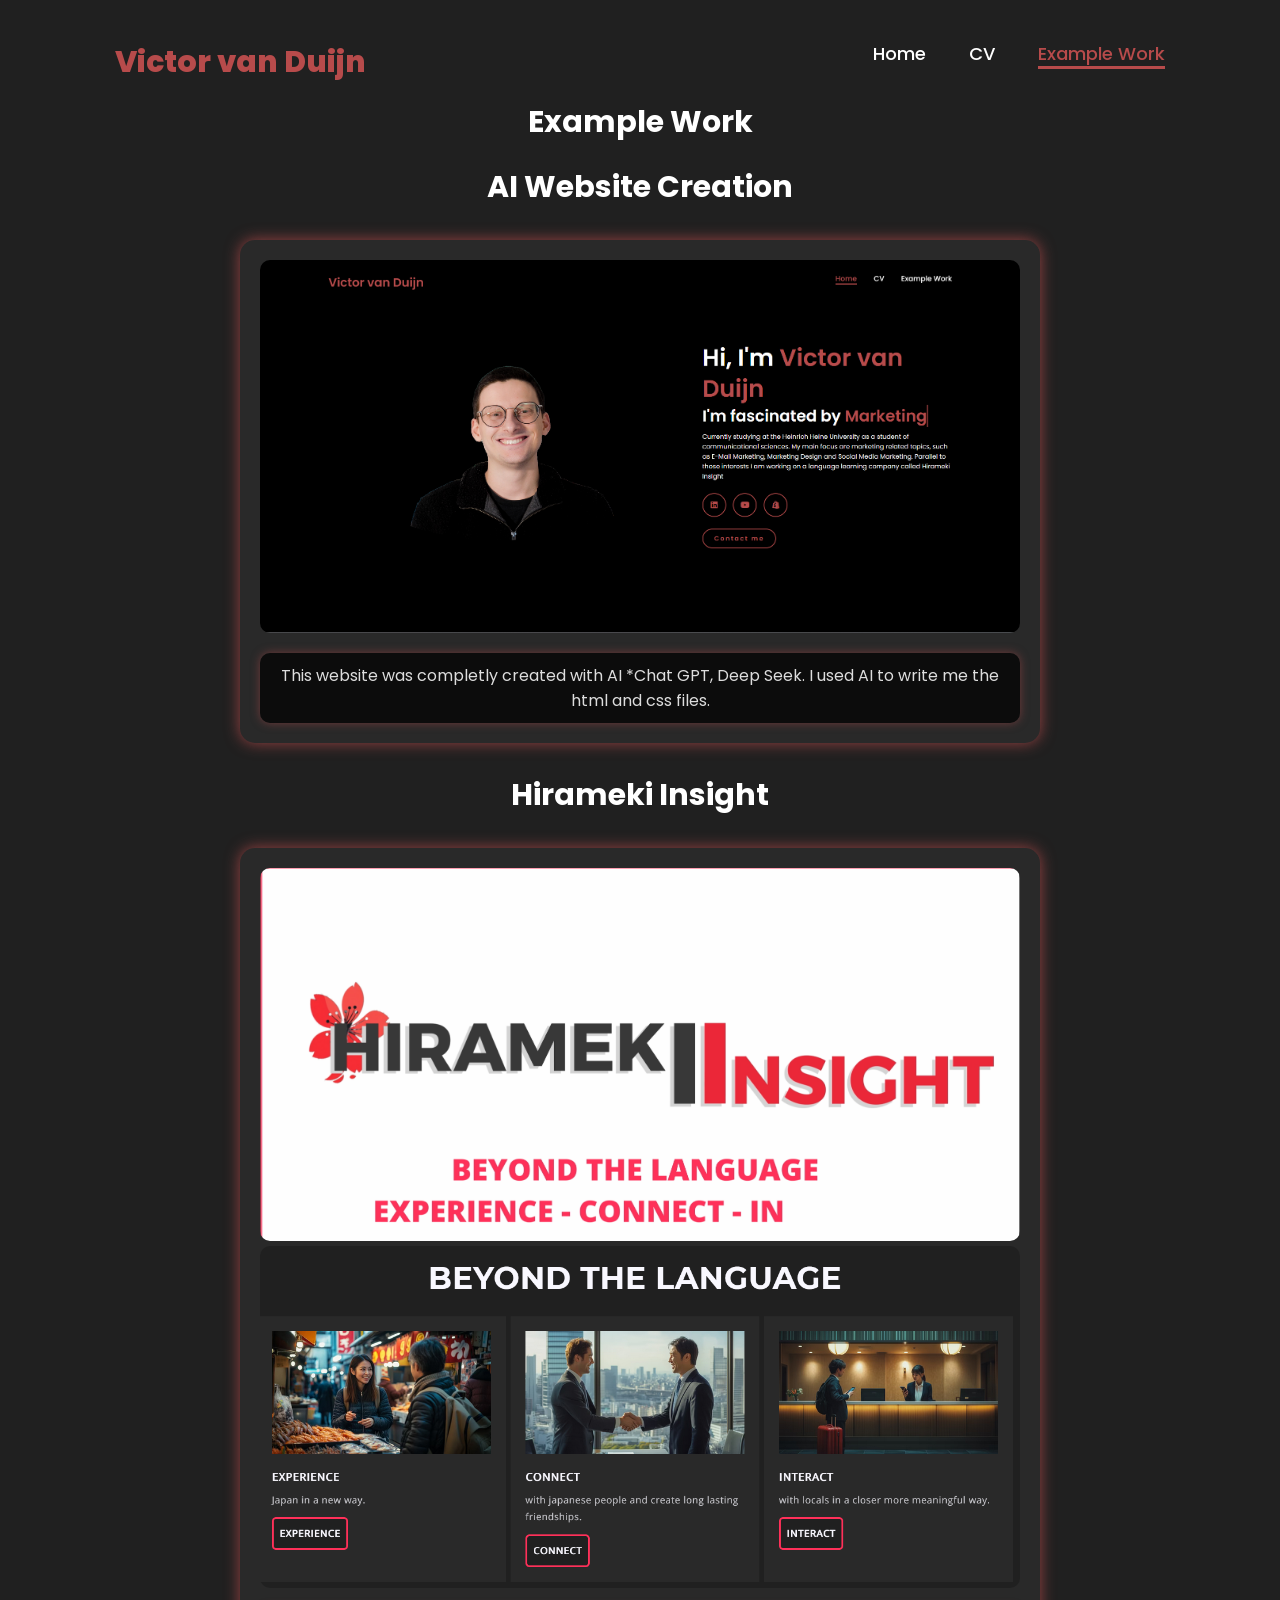
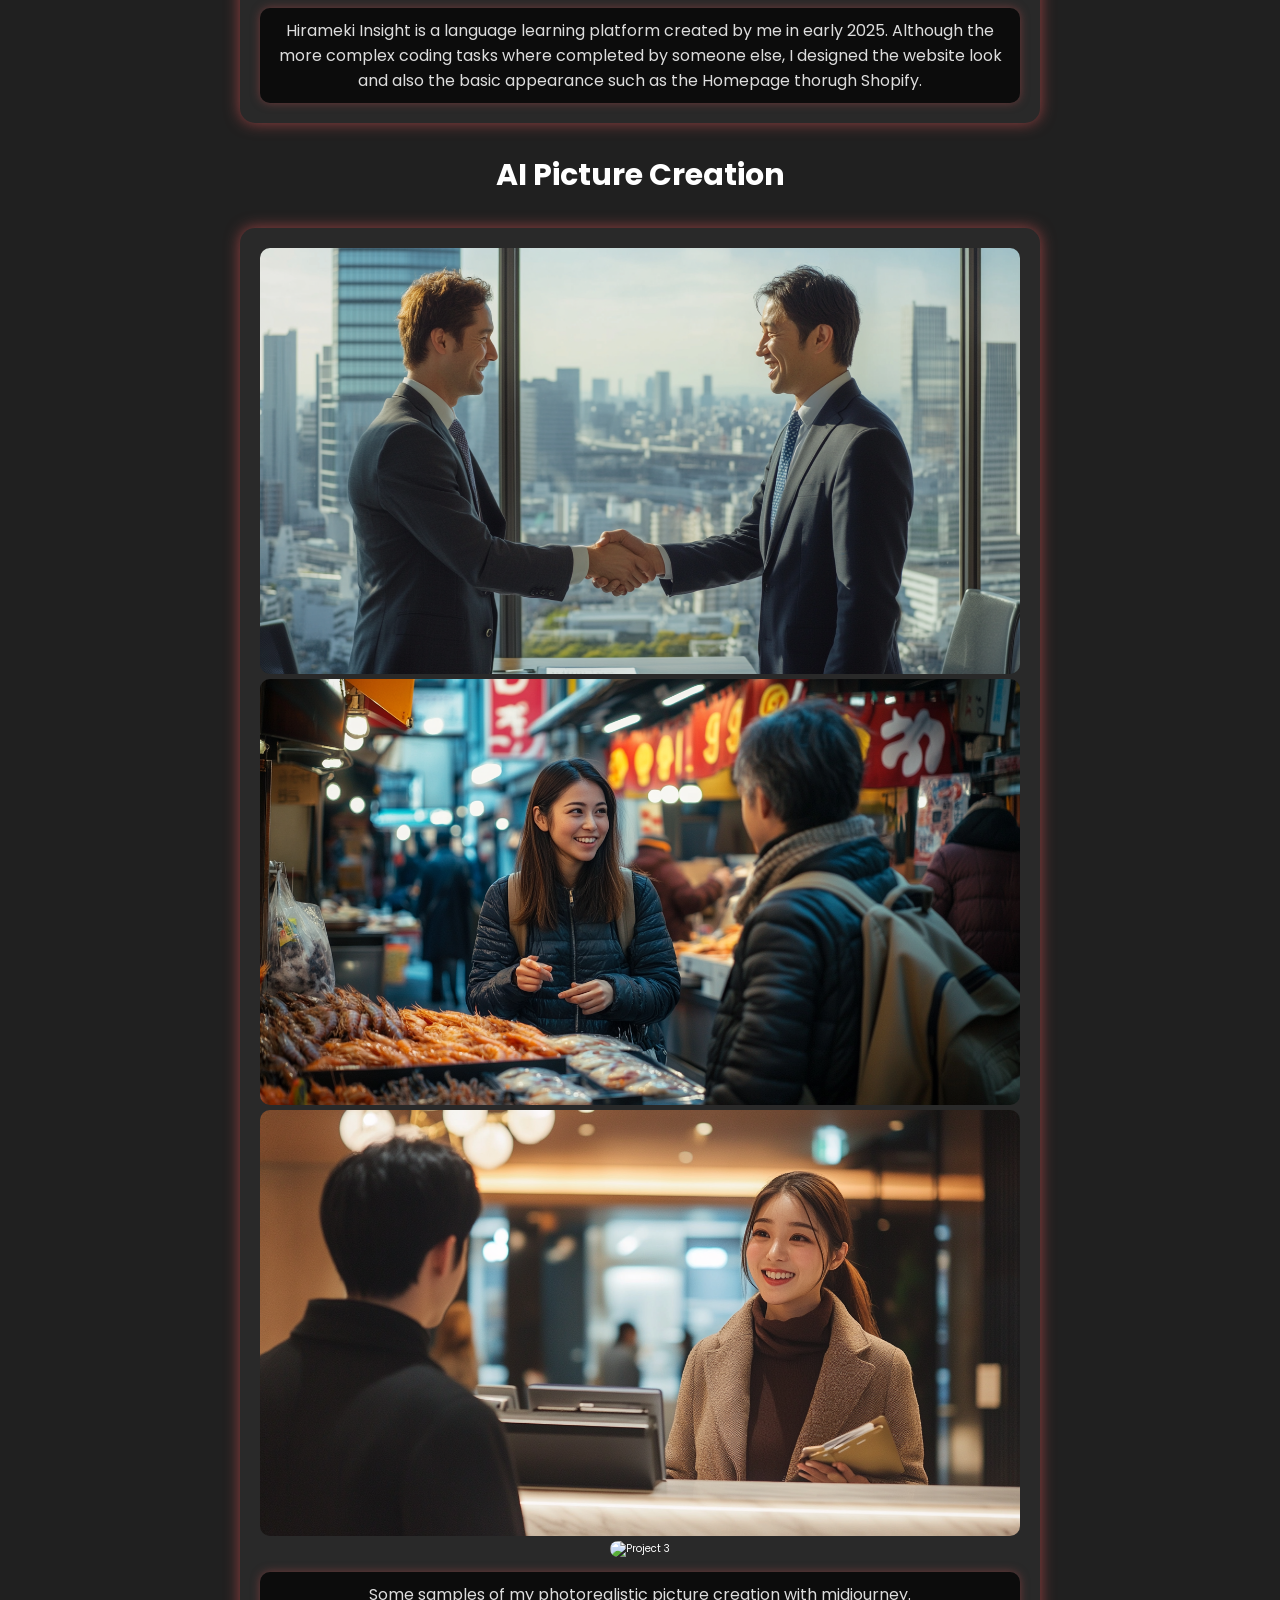
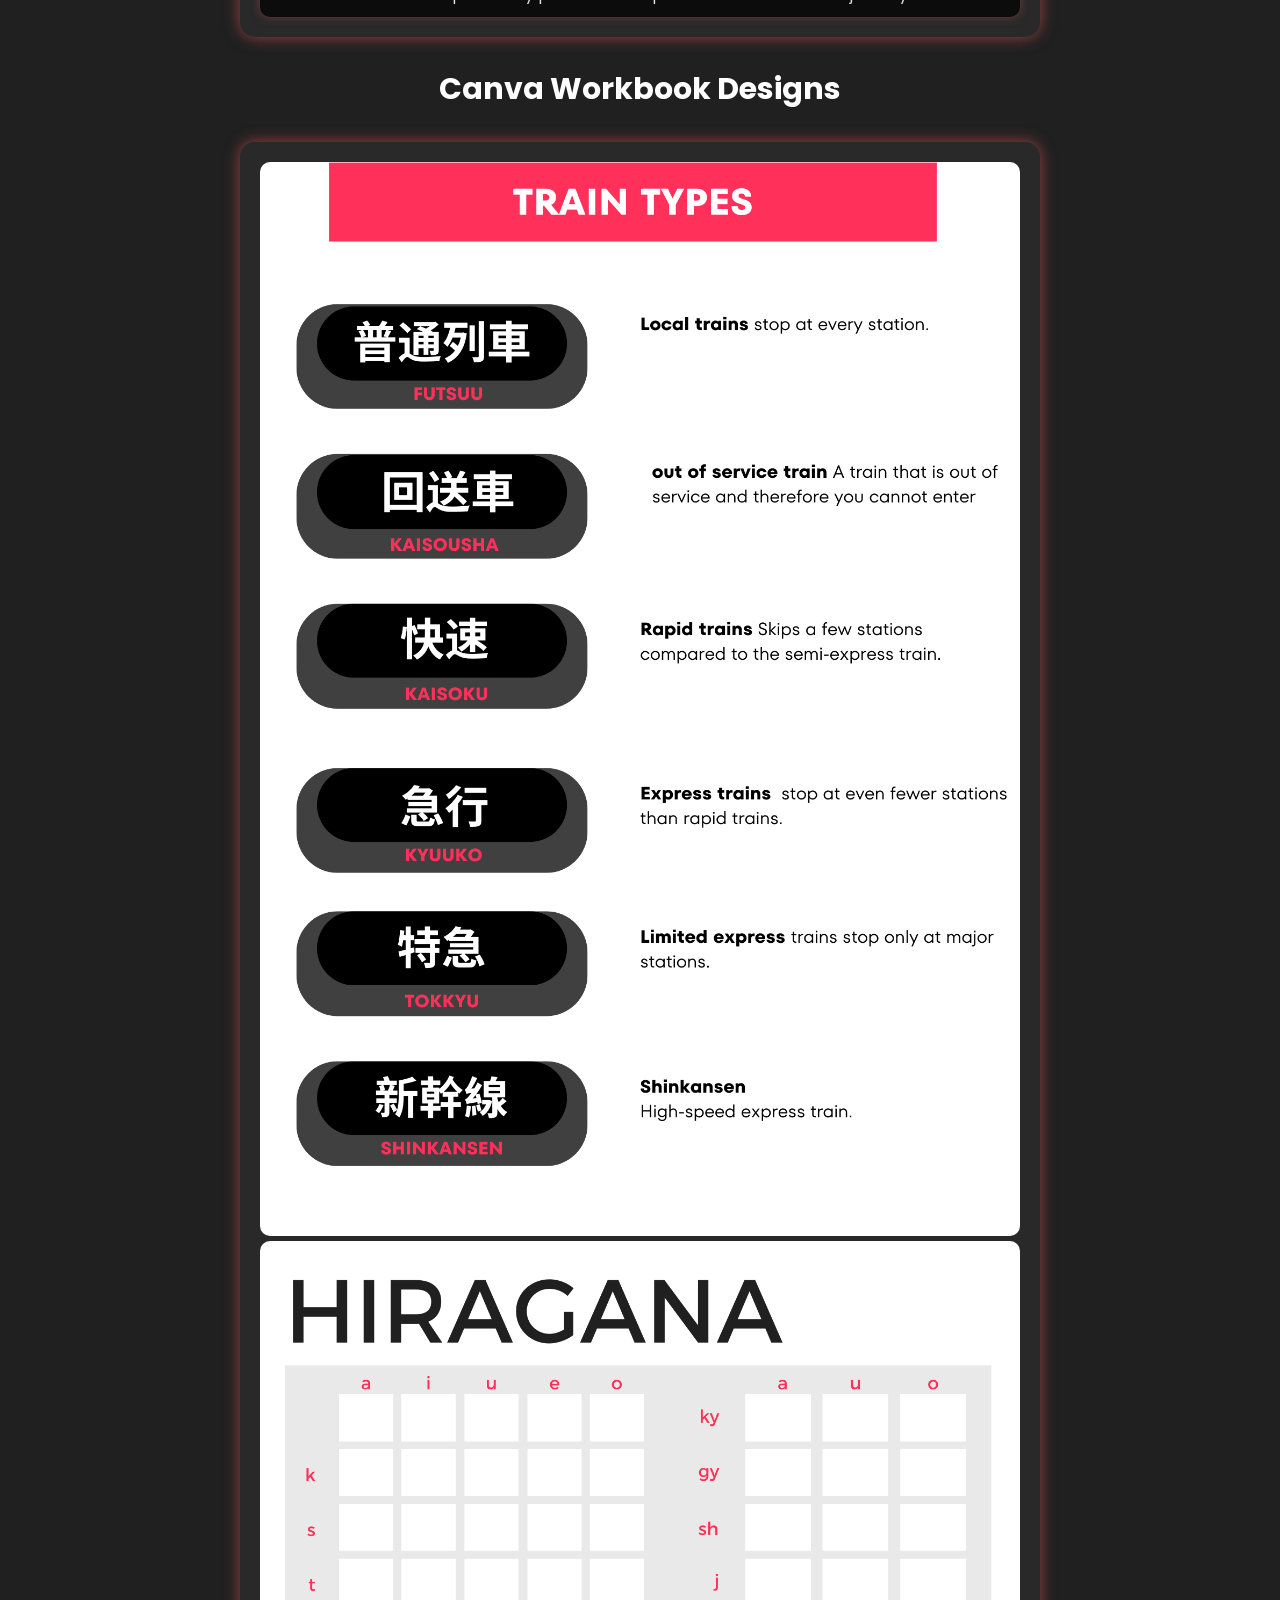
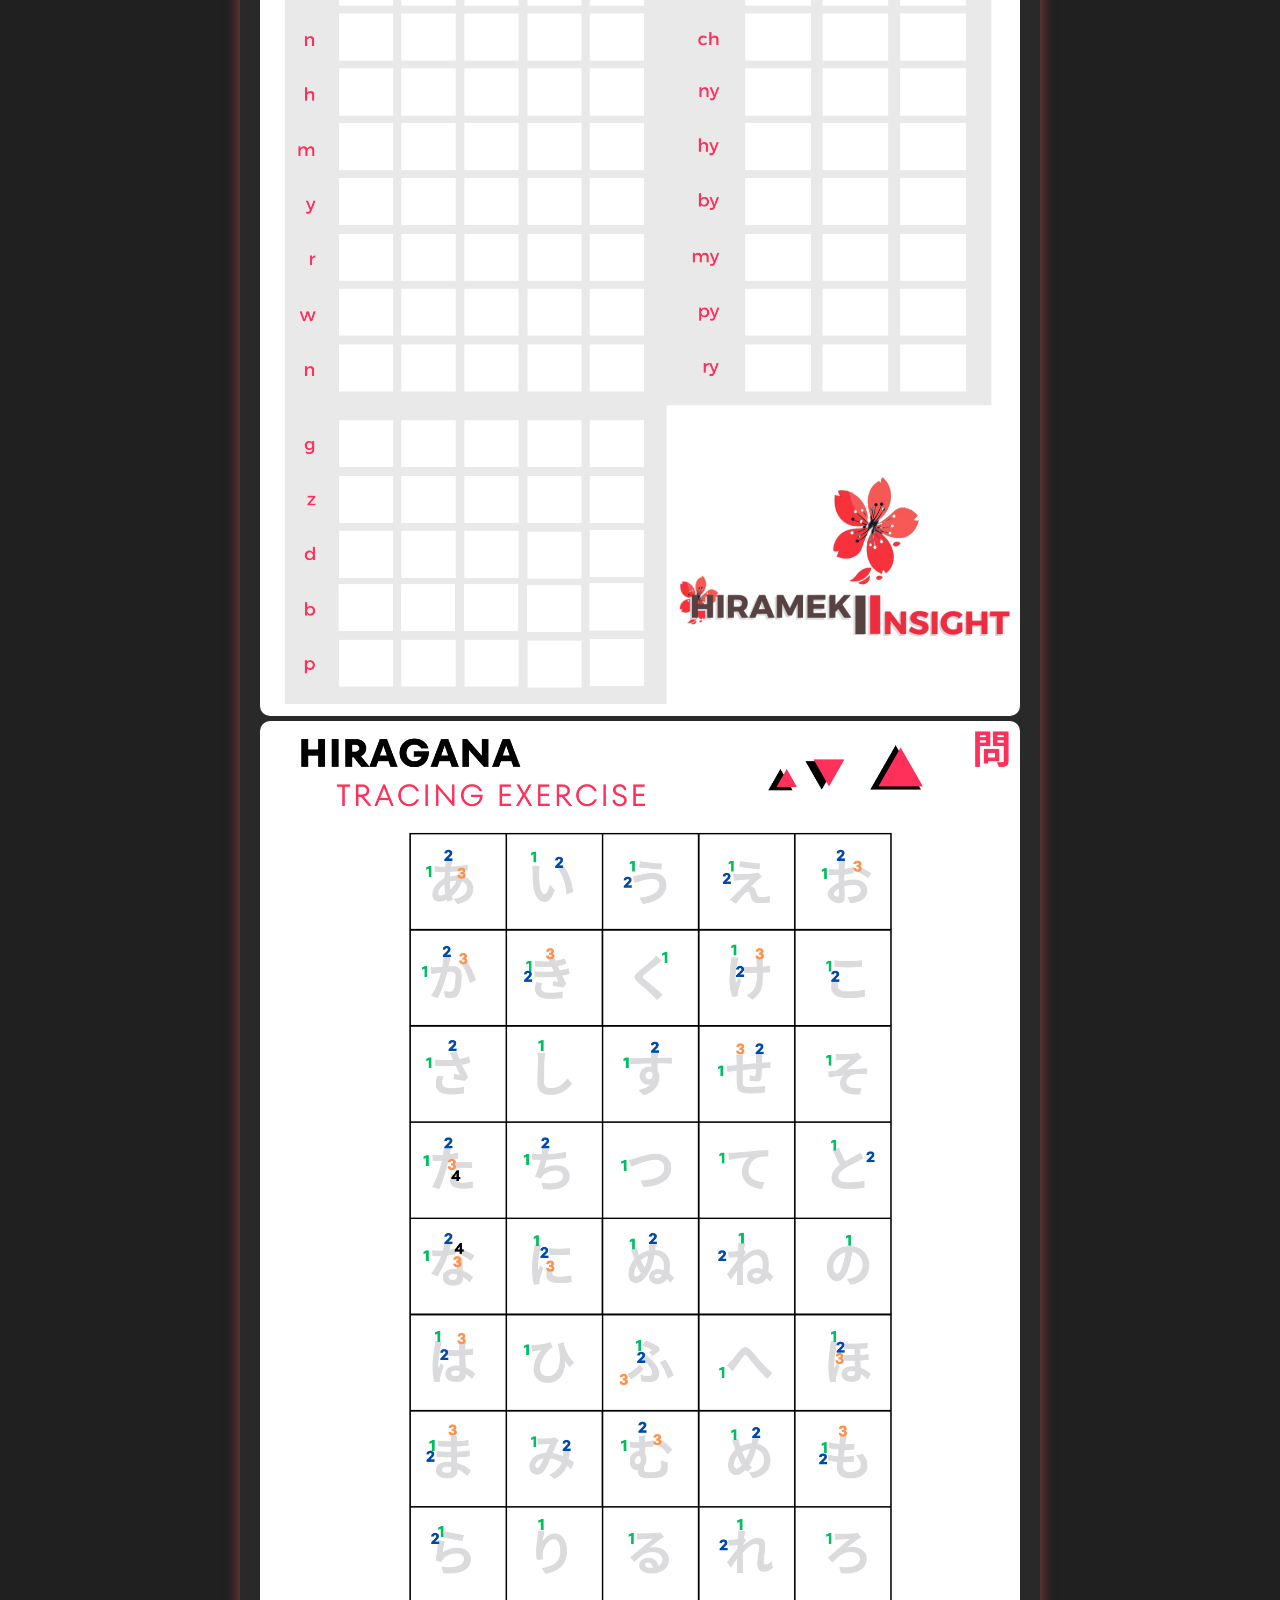
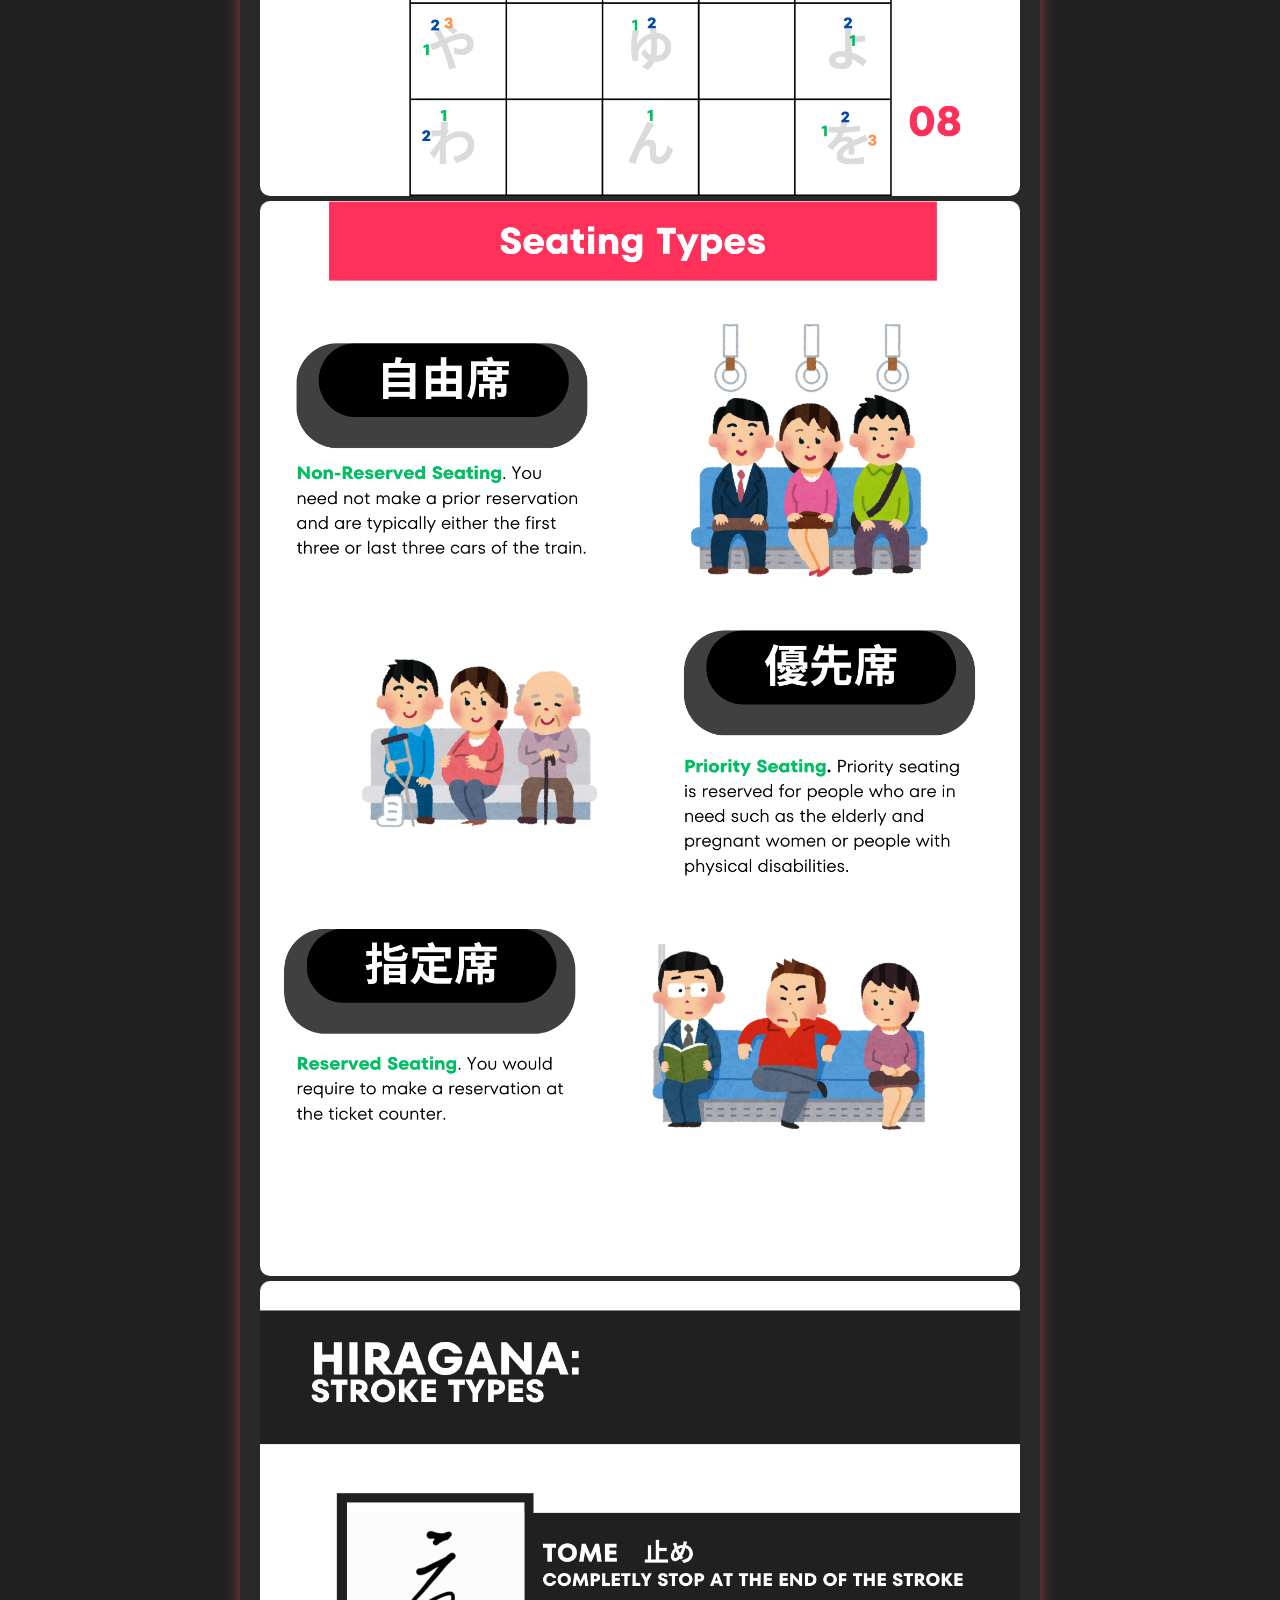
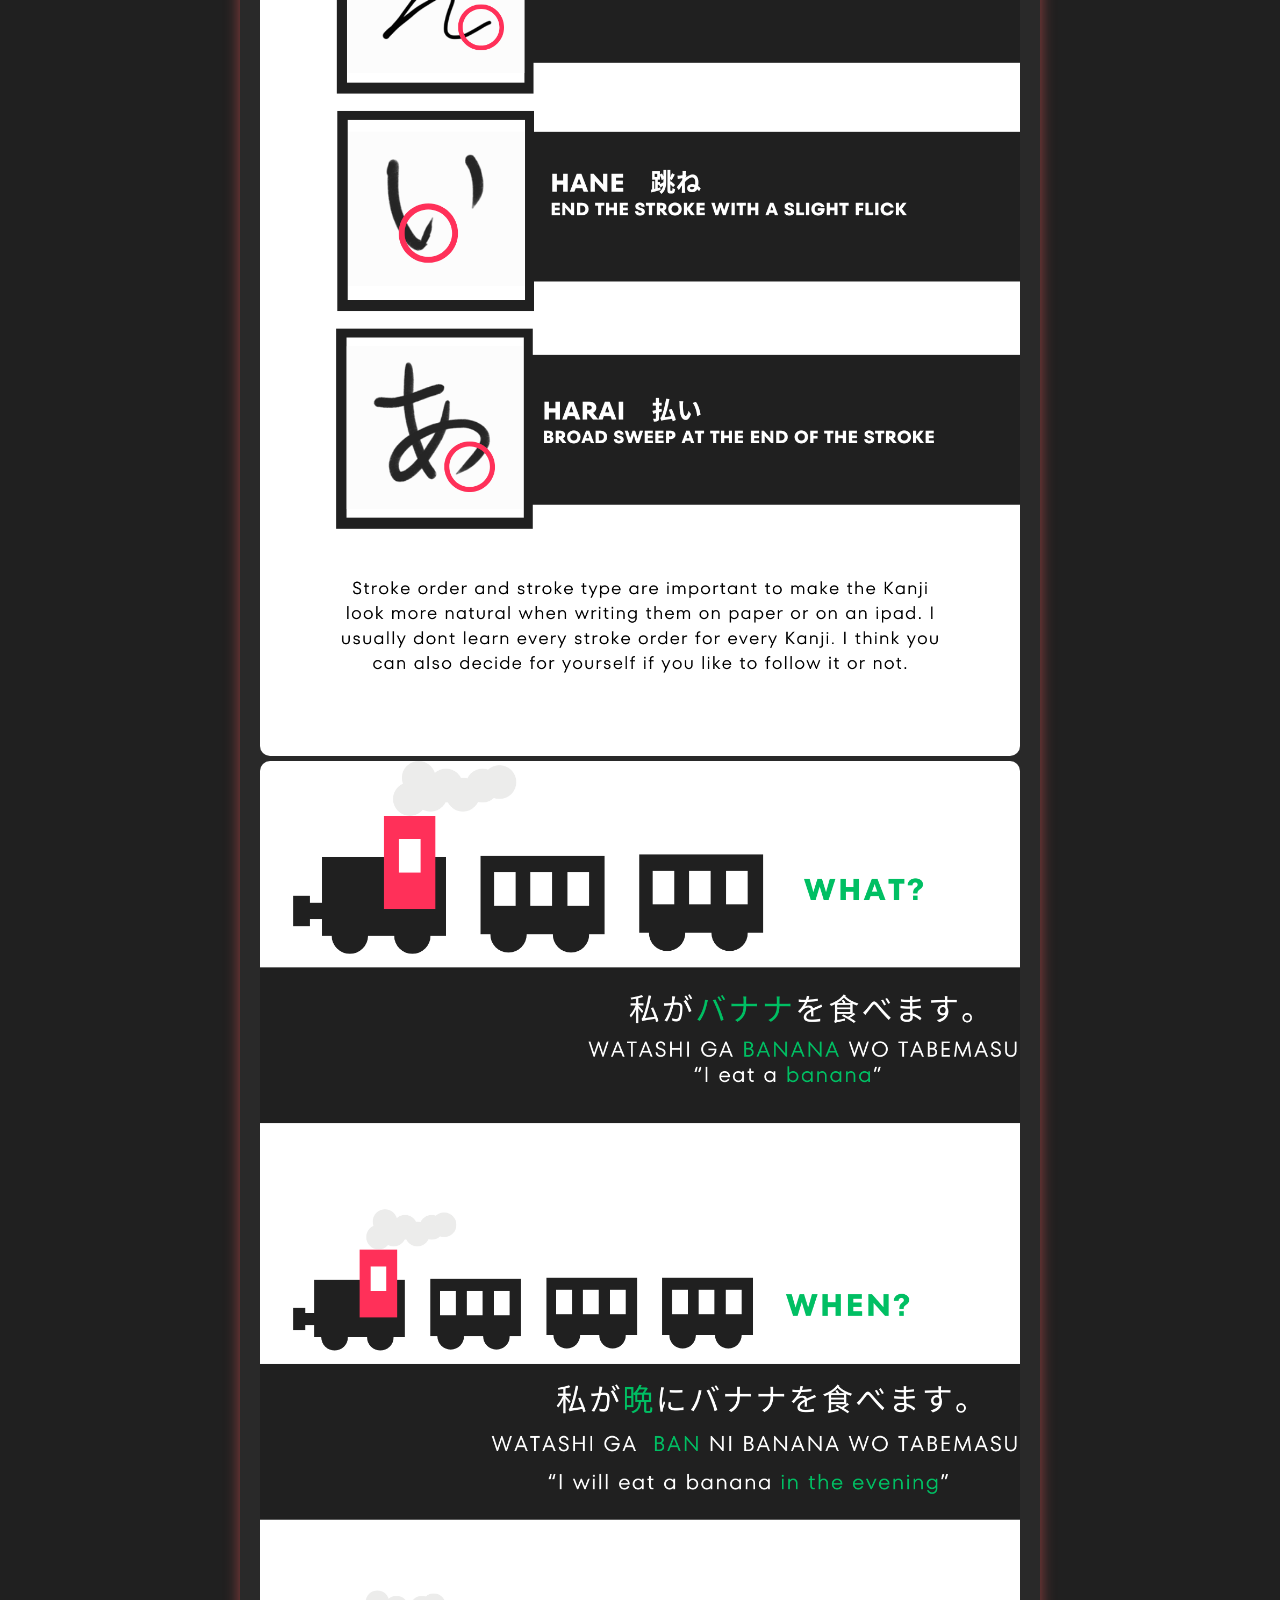
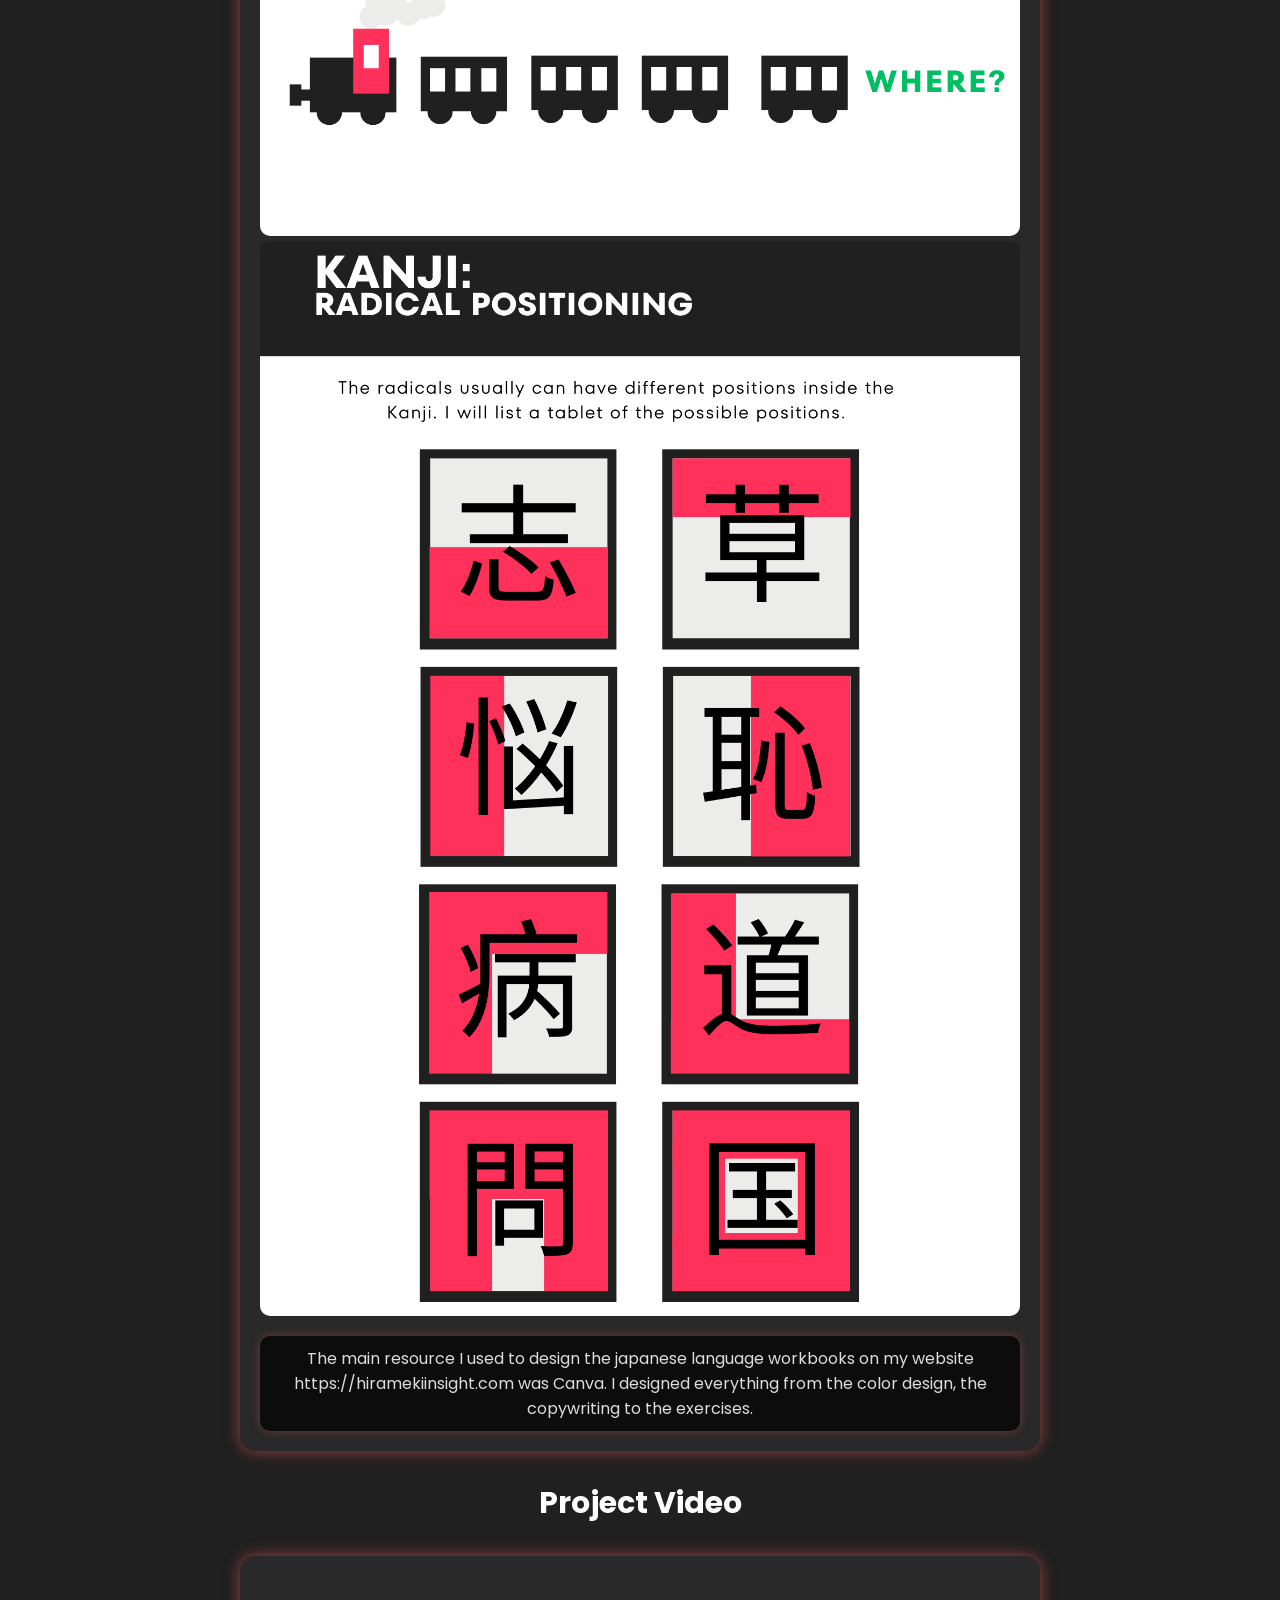
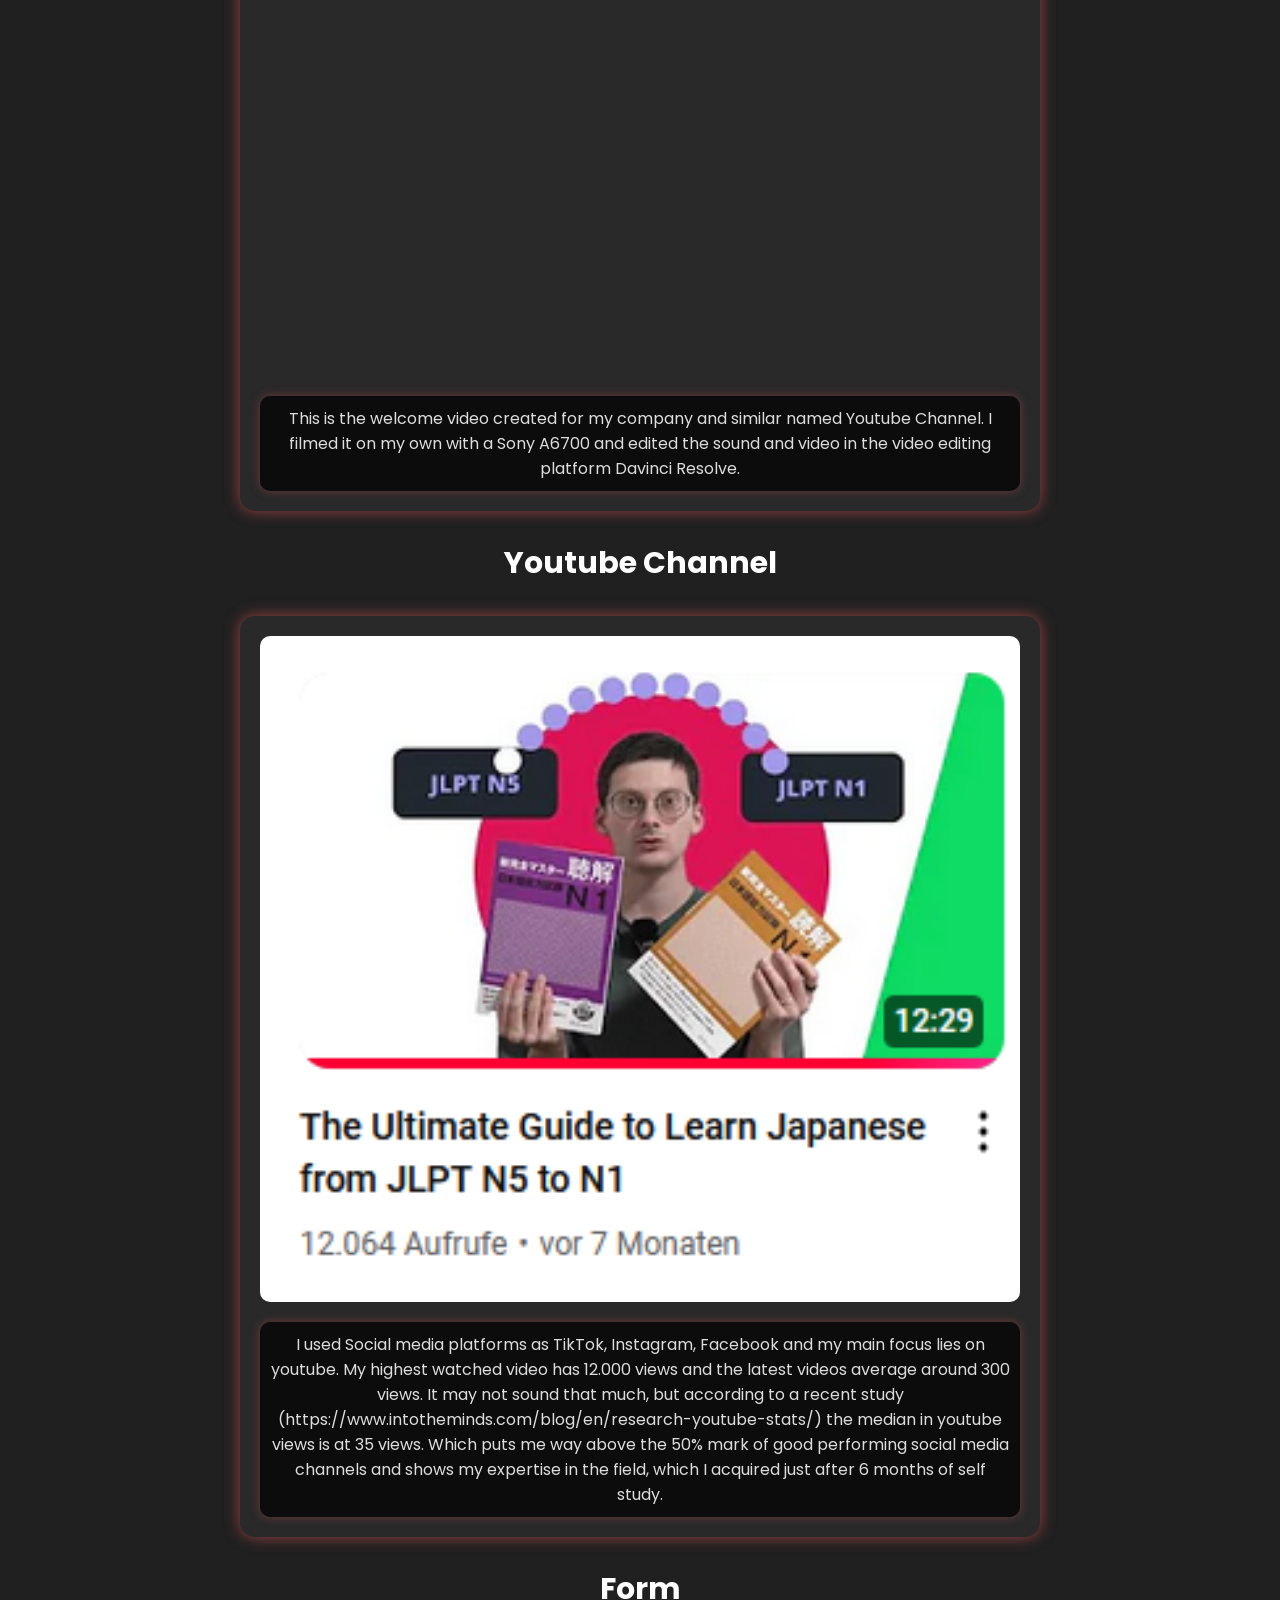
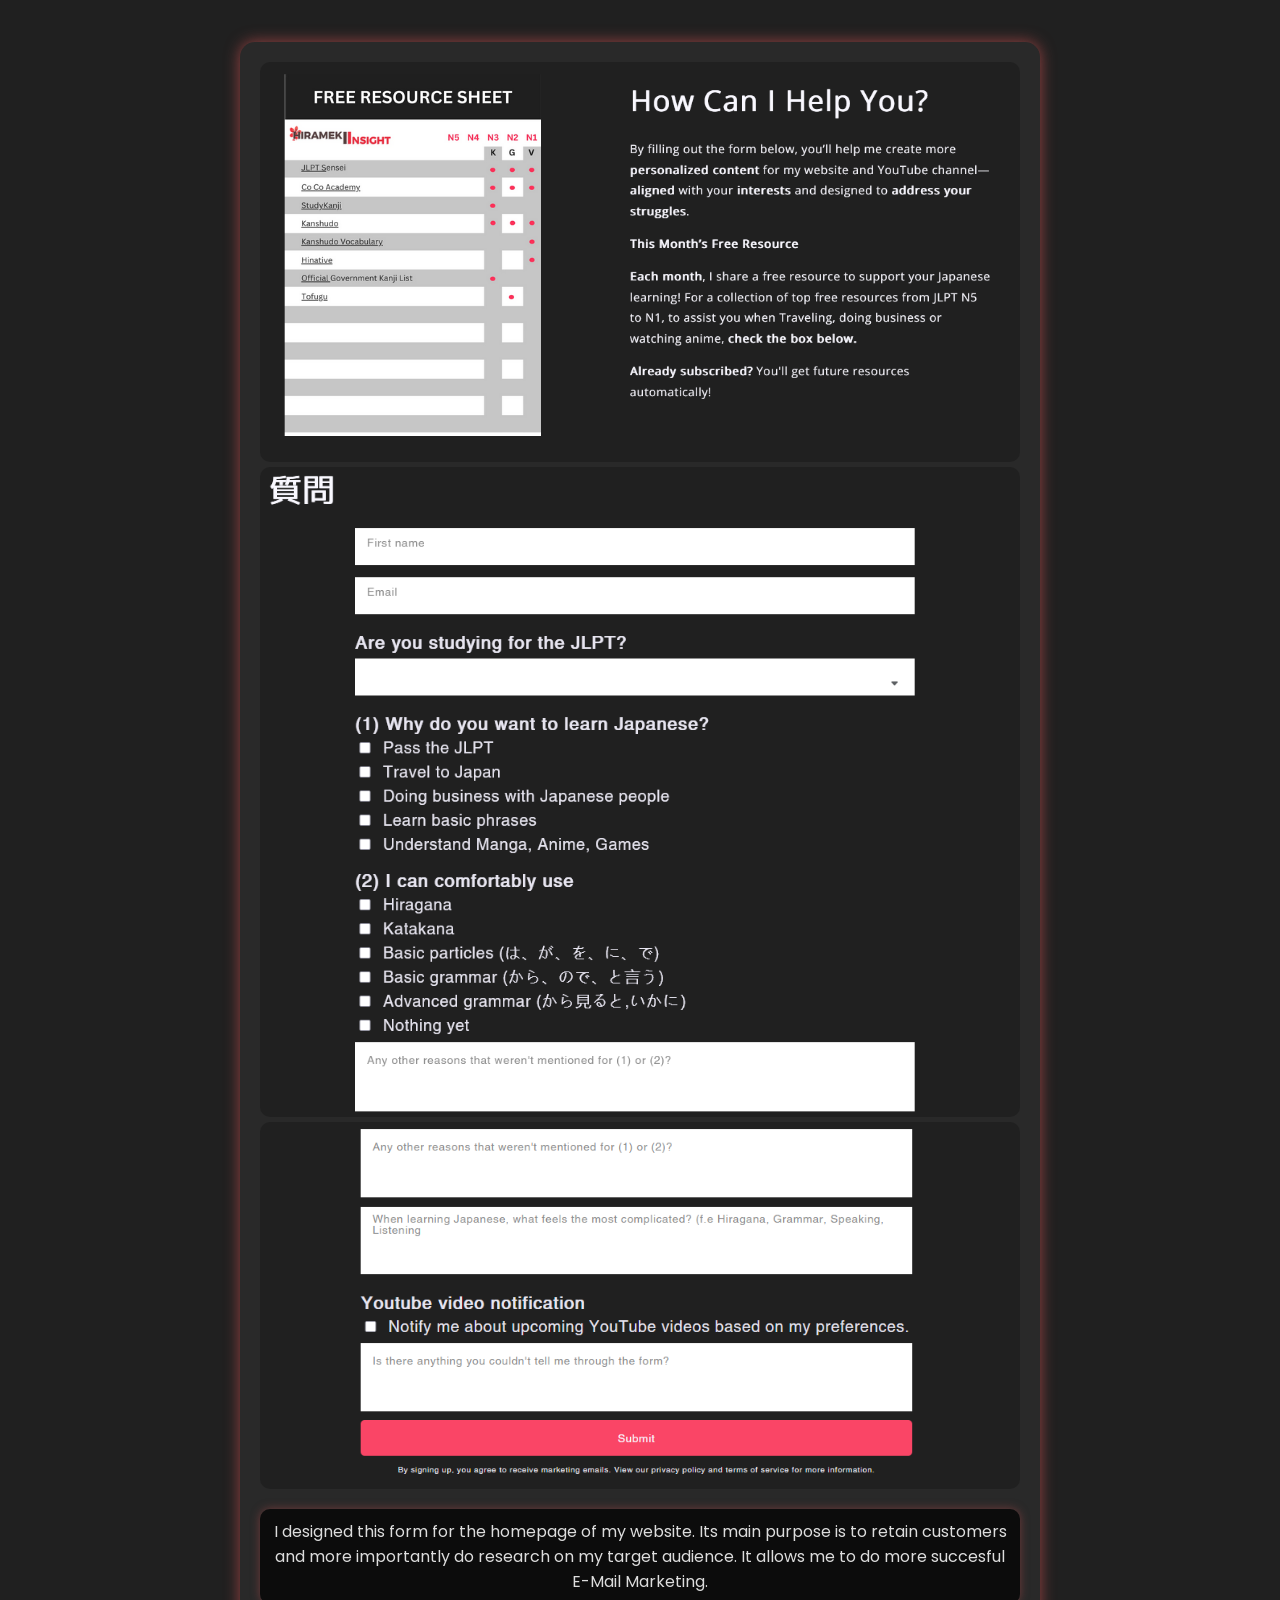
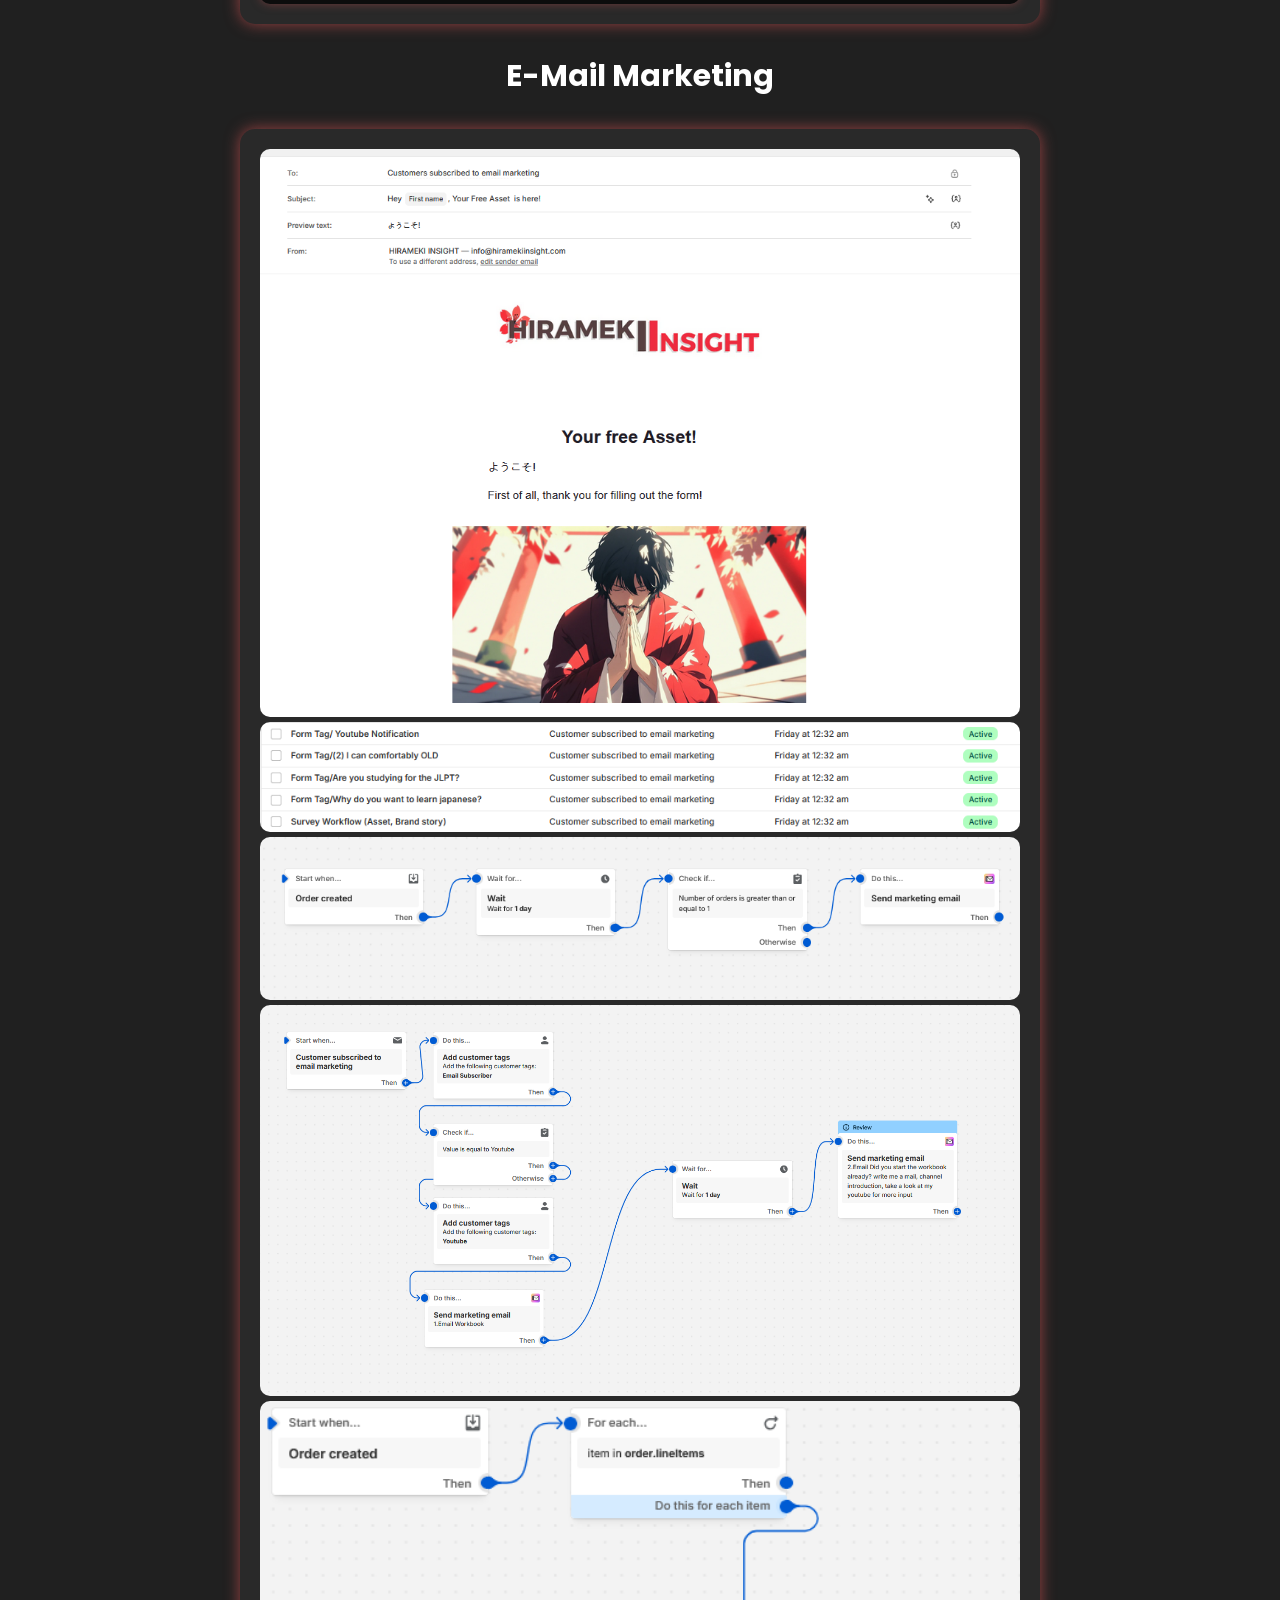
==== Example Work.html @ 81cb72fb "Add files via upload" ====
<!DOCTYPE html>
<html lang="en">
<head>
    <meta charset="UTF-8">
    <meta name="viewport" content="width=device-width, initial-scale=1.0">
    <link rel="stylesheet" href="https://cdnjs.cloudflare.com/ajax/libs/font-awesome/6.5.2/css/all.min.css">
    <link rel="stylesheet" href="style.css">
    <title>Portfolio Website</title>
</head>
<script>
    document.addEventListener("contextmenu", function(event) {
        event.preventDefault();
    });
</script>
<body>
<header>
    <a href="index.html" class="logo">Victor van Duijn</a>
    <nav>
        <a href="index.html">Home</a>
        <a href="CV.html">CV</a>
        <a href="Example Work.html" class="active">Example Work</a>
    </nav>
</header>
<section class="example-work">
    <h1 class="work-title">Example Work</h1>
    

    <h1 class="work-title">AI Website Creation</h1>
    <div class="work-container">
        <div class="work-box">
            <img src="websiteai.png" alt="Project 3" width="100%">
            <p class="work-description">This website was completly created with AI *Chat GPT, Deep Seek. I used AI  		to write me the html and css files. </p>
        </div>
    </div>


    <h1 class="work-title">Hirameki Insight</h1>
    <div class="work-container">
        <div class="work-box">
            <img src="hirameki1.png" alt="Project 1" width="100%">
            <img src="hirameki2.png" alt="Project 1" width="100%">
            <p class="work-description">Hirameki Insight is a language learning platform created by me in early 	2025. Although the more complex coding tasks where completed by someone else, I designed the website look 	and also the basic appearance such as the Homepage thorugh Shopify. </p>
        </div>
    </div>


    <h1 class="work-title">AI Picture Creation</h1>
    <div class="work-container">
        <div class="work-box">
            <img src="ai1.png" alt="Project 3" width="100%">
            <img src="ai2.png" alt="Project 3" width="100%">
            <img src="ai3.png" alt="Project 3" width="100%">
            <img src="ai4.png" alt="Project 3" width="100%">
            <p class="work-description">Some samples of my photorealistic picture creation with midjourney.</p>
        </div>
    </div>


    <h1 class="work-title">Canva Workbook Designs</h1>
    <div class="work-container">
        <div class="work-box">
            <img src="CanvaWorkbook1.png" alt="Project 3" width="100%">
            <img src="CanvaWorkbook2.png" alt="Project 3" width="100%">
            <img src="CanvaWorkbook3.png" alt="Project 3" width="100%">
            <img src="canvaworkbook4.png" alt="Project 3" width="100%">
            <img src="canvaworkbook5.png" alt="Project 3" width="100%">
            <img src="canvaworkbook6.png" alt="Project 3" width="100%">
            <img src="canvaworkbook7.png" alt="Project 3" width="100%">
            <p class="work-description">The main resource I used to design the japanese language workbooks on my 	website https://hiramekiinsight.com  was Canva. I designed everything from the color design, the 	copywriting to the exercises. </p>
        </div>
    </div>



    <h1 class="work-title">Project Video</h1>
    <div class="work-container">
        <div class="work-box">
            <iframe src="https://drive.google.com/file/d/1755e3y6GqhnJ0nCz1xoevHN0kufWFSqw/preview" width="100%"         height="400px" allowfullscreen></iframe>
            <p class="work-description">This is the welcome video created for my company and similar named Youtube 	Channel. I filmed it on my own with a Sony A6700 and edited the sound and video in the video editing 	platform Davinci Resolve. </p>
        </div>
    </div>


    <h1 class="work-title">Youtube Channel</h1>
    <div class="work-container">
        <div class="work-box">
            <img src="yt1.png" alt="Project 3" width="100%">
            <p class="work-description">I used Social media platforms as TikTok, Instagram, Facebook and my main 	    focus lies on youtube. My highest watched video has 12.000 views and the latest videos average around 	    300 views. It may not sound that much, but according to a recent study 	   		(https://www.intotheminds.com/blog/en/research-youtube-stats/) the median in youtube views is at 35 views. 	Which puts me way above the 50% mark of good performing social media channels and shows my expertise in 	the field, which I acquired just after 6 months of self study.  </p>
        </div>
    </div>

    
    <h1 class="work-title">Form</h1>
    <div class="work-container">
        <div class="work-box">
            <img src="form1.png" alt="Project 3" width="100%">
            <img src="form2.png" alt="Project 3" width="100%">
            <img src="form3.png" alt="Project 3" width="100%">
            <p class="work-description">I designed this form for the homepage of my website. Its main purpose is 	to retain customers and more importantly do research on my target audience. It allows me to do more 	succesful E-Mail Marketing. </p>
        </div>
    </div>
    
    <h1 class="work-title">E-Mail Marketing</h1>
    <div class="work-container">
        <div class="work-box">
            <img src="email1.png" alt="Project 3" width="100%">
            <img src="email2.png" alt="Project 3" width="100%">
            <img src="email3.png" alt="Project 3" width="100%">
            <img src="email4.png" alt="Project 3" width="100%">
            <img src="email5.png" alt="Project 3" width="100%">
            <p class="work-description">The form was connected inside shopify and more importantly I created a 		flow system that tags customers based on their inputs, puts them into categories to prepare for E-Mail 	Marketing. Other flows I created include automatic Google Sheets syncing and syncing the store data with 	Google Sheets to analyze. Due to privacy reasons I am not allowed to upload these forms. </p>
        </div>
    </div>


    <h1 class="work-title">Marketing Flyer</h1>
    <div class="work-container">
        <div class="work-box">
            <img src="flyer 1.png" alt="Project 3" width="100%">
            <img src="flyer 2.png" alt="Project 3" width="100%">
            <p class="work-description">While Digital Marketing is my main focus I try to always find different 	and outstanding ways to reach my customers. In this case I created a marketing flyer, that can be folded 	into an Origami swan, which makes it more appealing for my customer group.</p>
        </div>
    </div>


    <h1 class="work-title">Customer Persona</h1>
    <div class="work-container">
        <div class="work-box">
            <img src="customerpersona1.png" alt="Project 3" width="100%">
            <p class="work-description">Before starting Digital Marketing efforts it is important to understand 	the customer group. One way of this is creating customer personas. Here is one example that I created for 	my company. I also did different analytics such as SWOT Analysis, Boston Consulting Matrix, portfolio 	Analysis etc.</p>
        </div>
    </div>


    <h1 class="work-title">Copywriting</h1>
    <div class="work-container">
        <div class="work-box">
            <img src="copywriting1.png" alt="Project 3" width="100%">
            <img src="copywriting2.png" alt="Project 3" width="100%">
            <img src="copywriting3.png" alt="Project 3" width="100%">
            <p class="work-description">Of course one important part for reaching the customers is writing 	appealing content to the customer group. The writing inside the workbooks, SEO refined copywriting for 	Website texts and products was down by me.</p>
        </div>
    </div>

    <h1 class="work-title">Color Palettes</h1>
    <div class="work-container">
        <div class="work-box">
            <img src="color1.png" alt="Project 3" width="100%">
            <img src="color2.png" alt="Project 3" width="100%">
            <img src="color3.png" alt="Project 3" width="100%">
            <p class="work-description">When creating designs it is important to create high contrast design, so 	it is readible and more importantly to watch out for certain rstrictions customers have, such as green-red 	blindness etc. </p>
        </div>
    </div>


    <h1 class="work-title">Google Ads Campaign Example</h1>
    <div class="work-container">
        <div class="work-box">
            <img src="googleads1.png" alt="Project 3" width="100%">
            <p class="work-description">I created Search Campaigns for my website and also video campaigns on 	youtube.</p>
        </div>
    </div>

    <h1 class="work-title">Excel Data Sheets</h1>
    <div class="work-container">
        <div class="work-box">
            <img src="excel1.png" alt="Project 3" width="100%">
            <img src="excel2.png" alt="Project 3" width="100%">
            <img src="excel3.png" alt="Project 3" width="100%">
            <img src="excel4.png" alt="Project 3" width="100%">
            <p class="work-description">To keep track on campaign history I saved it inside Google sheets. Due to 	    privacy reasons I am unable to show the data fully.</p>
        </div>
    </div>

</section>
</body>
</html>
---- style.css ----
@import url('https://fonts.googleapis.com/css2?family=Poppins:wght@100;200;300;400;500;600&display=swap');

*{
    margin: 0;
    padding: 0;
    box-sizing: border-box;
    text-decoration: none;
    border: none;
    outline: none;
    font-family: 'Poppins', sans-serif;
}

html{
    font-size: 62.5%;
}

body{
    width: 100%;
    height: 100vh;
    overflow-x: hidden;
    background-color: #202020;
    color: #ffffff;
}

header{
    margin-top: 20px;
    position: fixed;
    top: 0;
    left: 0;
    width: 100%;
    padding: 2rem 9%;
    background-color: transparent;
    filter: drop-shadow(10px);
    display: flex;
    justify-content: space-between;
    align-items: left;
    z-index: 100;
}

.logo{
    font-size: 3rem;
    color: #b74b4b;
    font-weight: 800;
    cursor: pointer;
    transition: 0.5s ease;
}

.logo:hover{
    transform: scale(1.1);
}

nav a{
    font-size: 1.8rem;
    color: white;
    margin-left: 4rem;
    font-weight: 500;
    transition: 0.3s ease;
    border-bottom: 3px solid transparent;
}

nav a:hover,
nav a.active{
    color: #b74b4b;
    border-bottom: 3px solid #b74b4b;
}

.example-work {
    padding: 10rem 5% 5rem;
    text-align: center;
}

.work-title {
    font-size: 3rem;
    color: #ffffff;
    margin-bottom: 2rem;
}

.work-container {
    display: flex;
    justify-content: center;
    align-items: center;
    flex-direction: column;
    background: #292929;
    border-radius: 15px;
    padding: 2rem;
    box-shadow: 0 0 15px rgba(183, 75, 75, 0.8);
    max-width: 800px;
    margin: 3rem auto;
}

.work-box img {
    width: 100%;
    border-radius: 10px;
    transition: transform 0.3s ease-in-out;
}

.work-box img:hover {
    transform: scale(1.05);
    box-shadow: 0 0 20px rgba(183, 75, 75, 0.8);
}

.work-description {
    font-size: 1.6rem;
    color: #ddd;
    margin-top: 1.5rem;
    padding: 1rem;
    background: rgba(0, 0, 0, 0.7);
    border-radius: 10px;
    box-shadow: 0 0 10px rgba(183, 75, 75, 0.5);
}

.cv{
    text-align: center;
    padding: 5rem 9%;
}

.cv-title{
    font-size: 4rem;
    color: #ffffff;
    margin-bottom: 3rem;
}

.cv-container{
    display: flex;
    justify-content: center;
    align-items: center;
    gap: 3rem;
    flex-wrap: wrap;
}

.cv-box{
    background-color: #b74b4b;
    padding: 2rem;
    border-radius: 10px;
    box-shadow: 0px 4px 10px rgba(255, 255, 255, 0.5);
    width: 30%;
    min-width: 900px;
    transition: 0.3s ease;
}


@media(max-width:995px){
    nav{
        position: absolute;
        display: none;
        top: 0;
        right: 0;
        width: 80%;
        border-left: 3px solid #b74b4b;
        border-bottom: 3px solid #b74b4b;
        border-bottom-left-radius: 2rem;
        padding: 1rem solid;
        background-color: #161616;
        border-top: 0.1rem solid rgba(0,0,0,0.1);
    }

    nav.active{
        display: block;
    }

    nav a{
        display: block;
        font-size: 2rem;
        margin: 3rem 0;
    }

    nav a:hover,
    nav a.active{
        padding: 1rem;
        border-radius: 0.5rem;
        border-bottom: 0.5rem solid #b74b4b;
    }
}

section{
    min-height: 100vh;
    padding: 5rem 9% 5rem;
}

.home{
    display: flex;
    justify-content: center;
    align-items: center;
    gap: 8rem;
    background-color: black;
}

.home .home-content h1{
    font-size: 6rem;
    font-weight: 700;
    line-height: 1.3;
}

span{
    color: #b74b4b;
}

.home-content h3{
    font-size: 4rem;
    margin-bottom: 1rem;
    font-weight: 700;
}

.home-content p{
    font-size: 1.6rem;
}

.home-img{
    border-radius: 50%;
}

.home-img img{
    position: relative;
    width: 45vw;
    border-radius: 50%;
    box-shadow: 0 0 25px solid #b74b4b;
    cursor: pointer;
    transition: 0.2s linear;
}

.home-img img:hover{
    font-size: 1.8rem;
    font-weight: 500;
}

.social-icons a{
    display: inline-flex;
    justify-content: center;
    align-items: center;
    width: 6rem;
    height: 6rem;
    background-color: transparent;
    border: 0.2rem solid #b74b4b;
    font-size: 2rem;
    border-radius: 50%;
    margin: 3rem 1.5rem 3rem 0;
    transition: 0.3s ease;
    color: #b74b4b;
}

.social-icons a:hover{
    color: black;
    transform: scale(1.3) translateY(-5px);
    background-color: #b74b4b;
    box-shadow: 0  0 25px #b74b4b;
}

.btn{
    display: inline-block;
    padding: 1rem 2.8rem;
    background-color: black;
    border-radius: 4rem;
    font-size: 1.6rem;
    color: #b74b4b;
    letter-spacing: 0.3rem;
    font-weight: 600;
    border: 2px solid #b74b4b;
    transition: 0.3s ease;
    cursor: pointer;
}

.btn:hover{
    transform: scale3d(1.03);
    background-color: #b74b4b;
    color: black;
    box-shadow: 0 0 25px #b74b4b;
}

.typing-text{
    font-size: 34px;
    font-weight: 600;
    min-width: 280px;
}

.typing-text span{
    position: relative;
}

.typing-text span::before{
    content: "software Developer";
    color: #b74b4b;
    animation: words 20s infinite;
}

.typing-text span::after{
    content: "";
    background-color: black;
    position: absolute;
    width: calc(100% + 8px);
    height: 100%;
    border-left: 3px solid black;
    right: -8;
    animation: cursor 0.6s infinite;
}

@keyframes cursor{
    to{
        border-left: 3px solid #b74b4b;
    }
}

@keyframes words{
    0%, 20%{
        content: "Marketing";
    }
    21%, 40%{
        content: "Social Media";
    }
    41%, 60%{
        content: "Youtube";
    }
    61%, 80%{
        content: "E-Mail Marketing";
    }
    81%, 100%{
        content: "Website Design";
    }
}

@media (max-width: 1000px){
    .home{
        gap: 4rem;
    }
}

@media(max-width:995px){
    .home{
        flex-direction: column;
        margin: 5rem 4rem;
    }

    .home .home-content h3{
        font-size: 2.5rem;
    }

    .home-content h1{
        font-size: 5rem;
    }

    .home-img img{
        width: 70vw;
        margin-top: 4rem;
    }
}
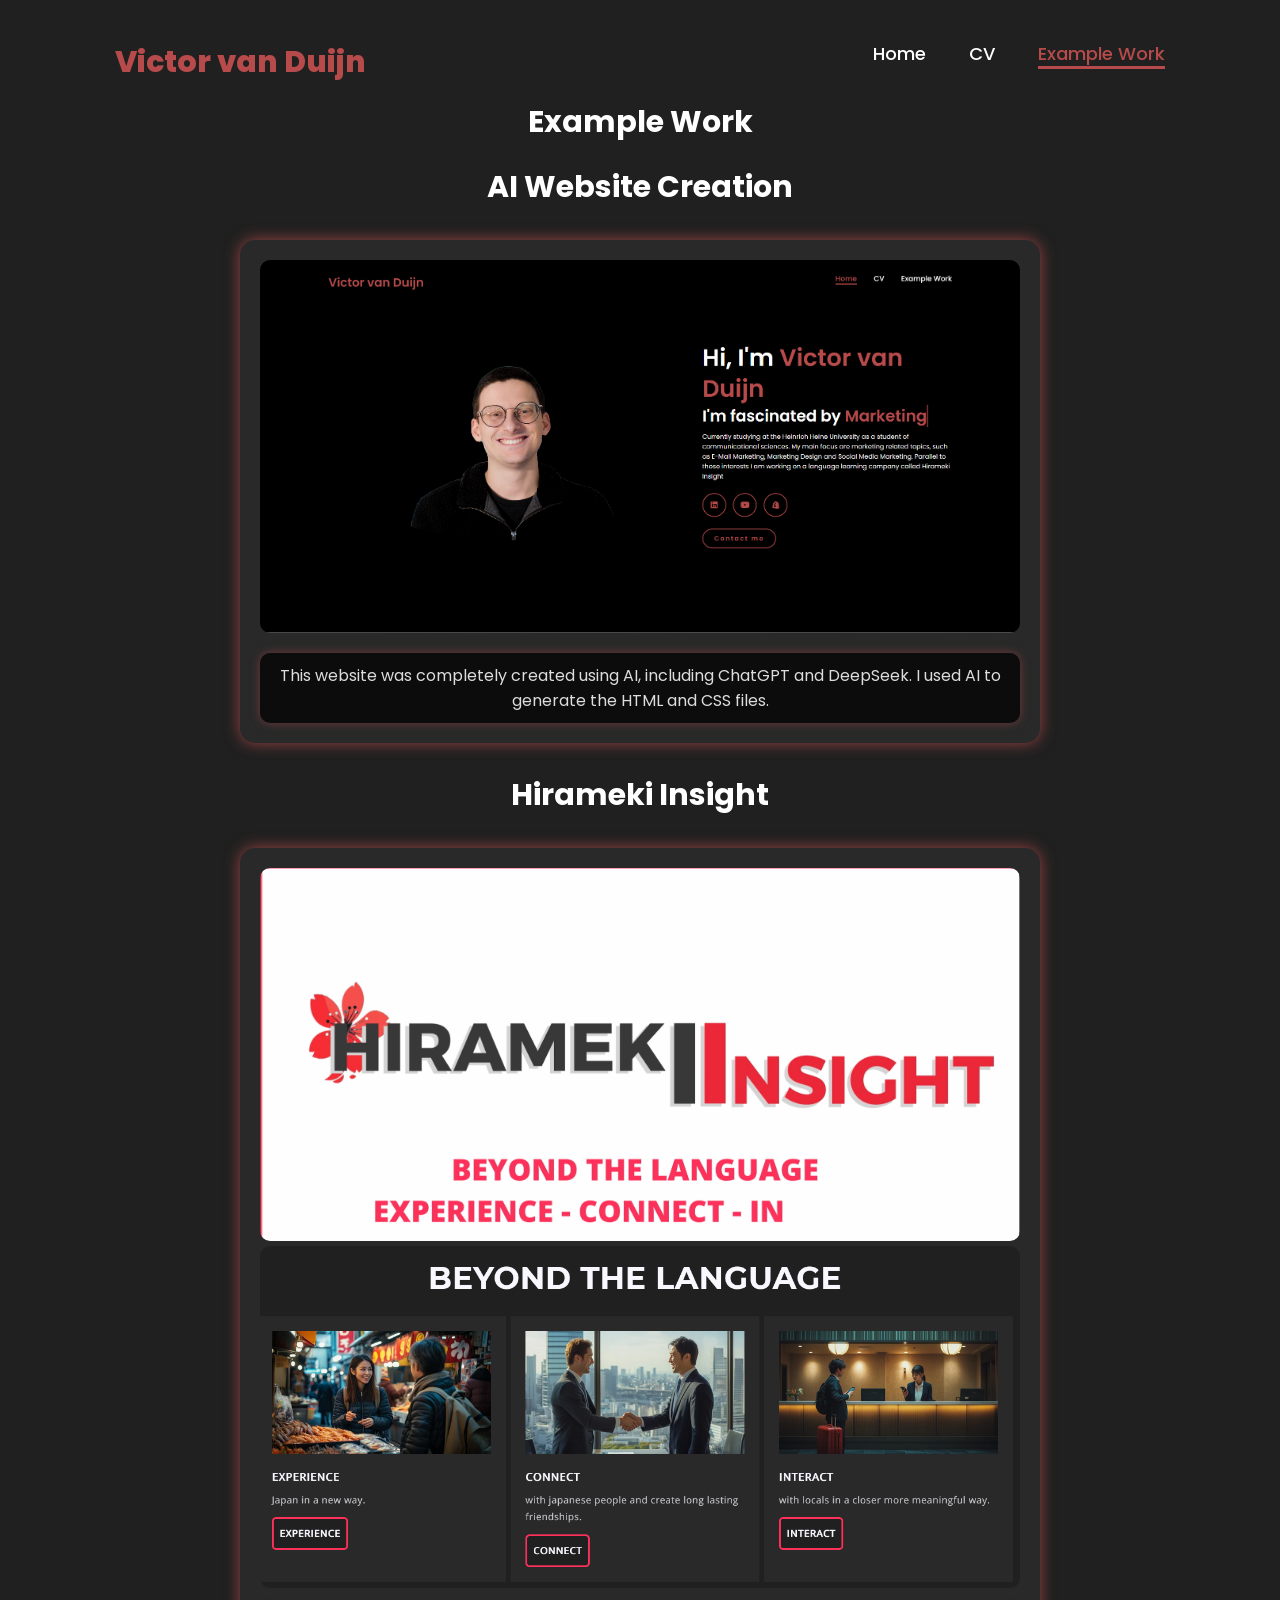
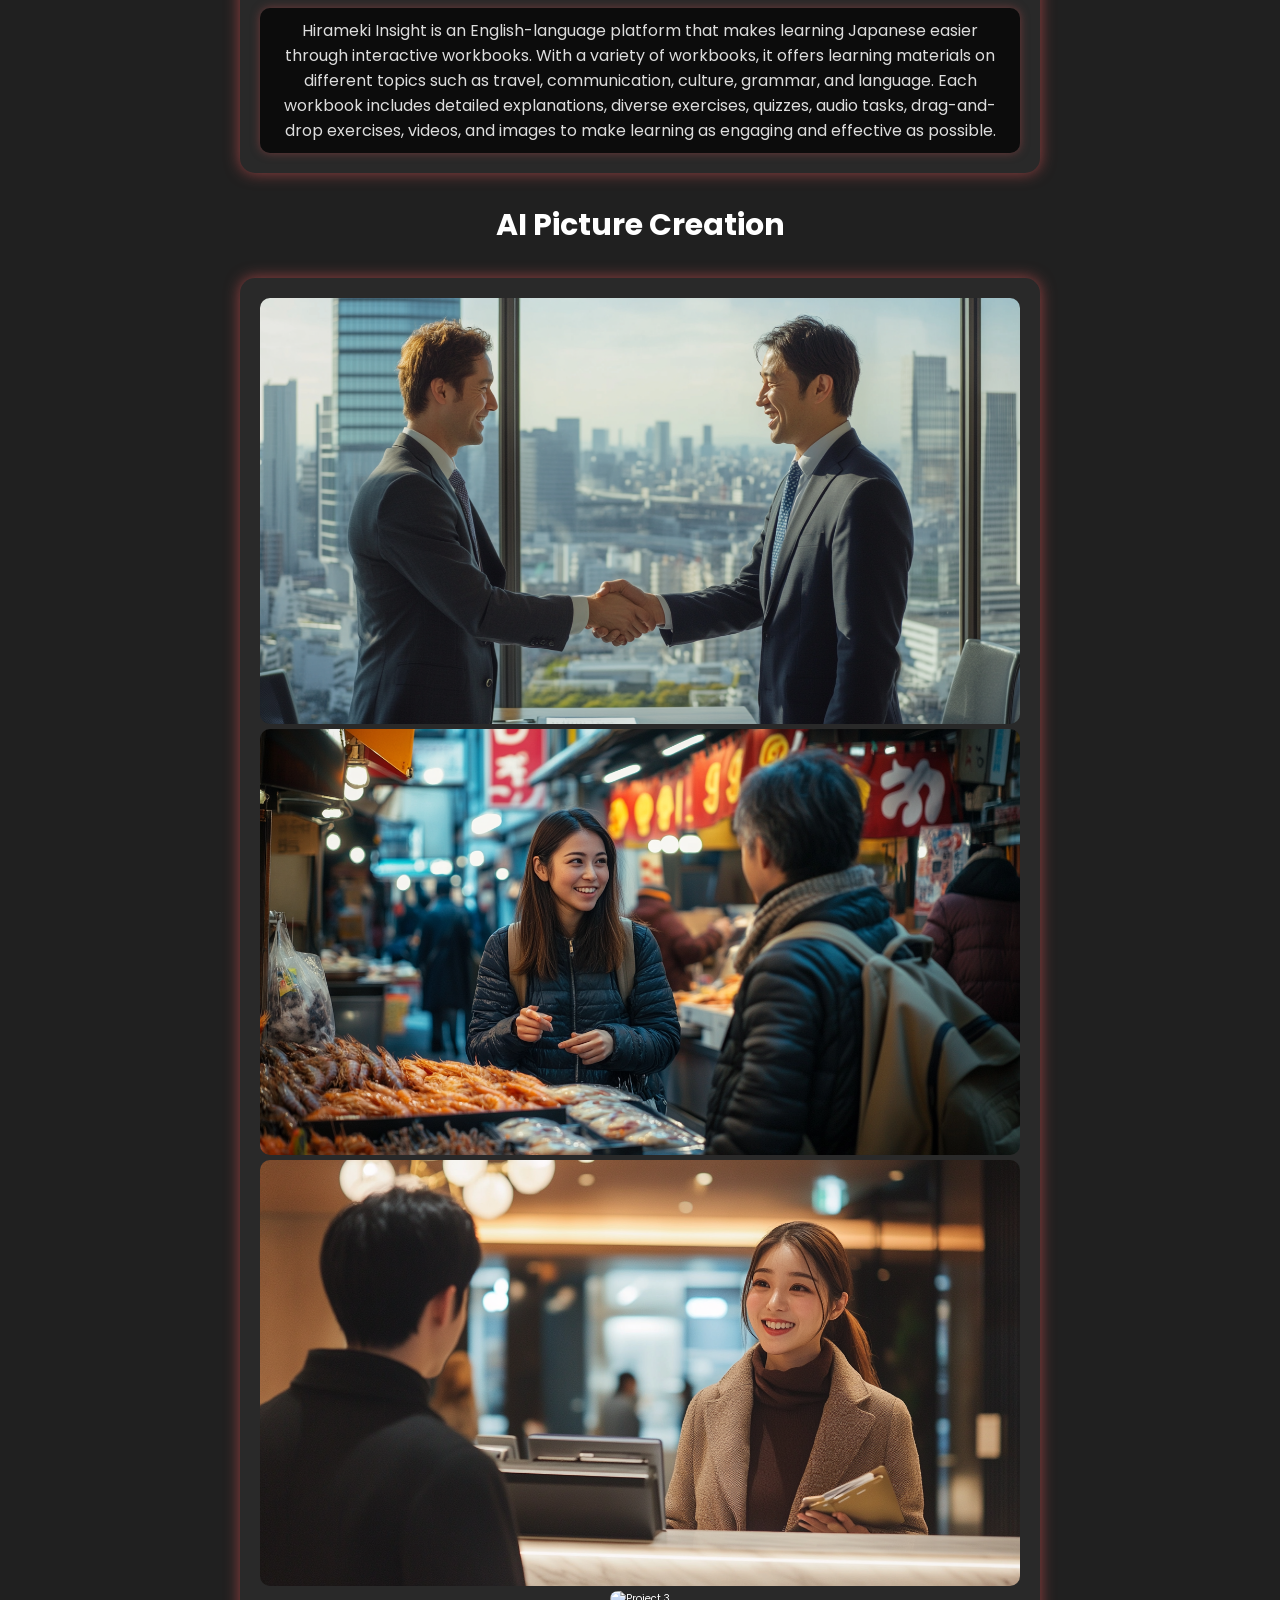
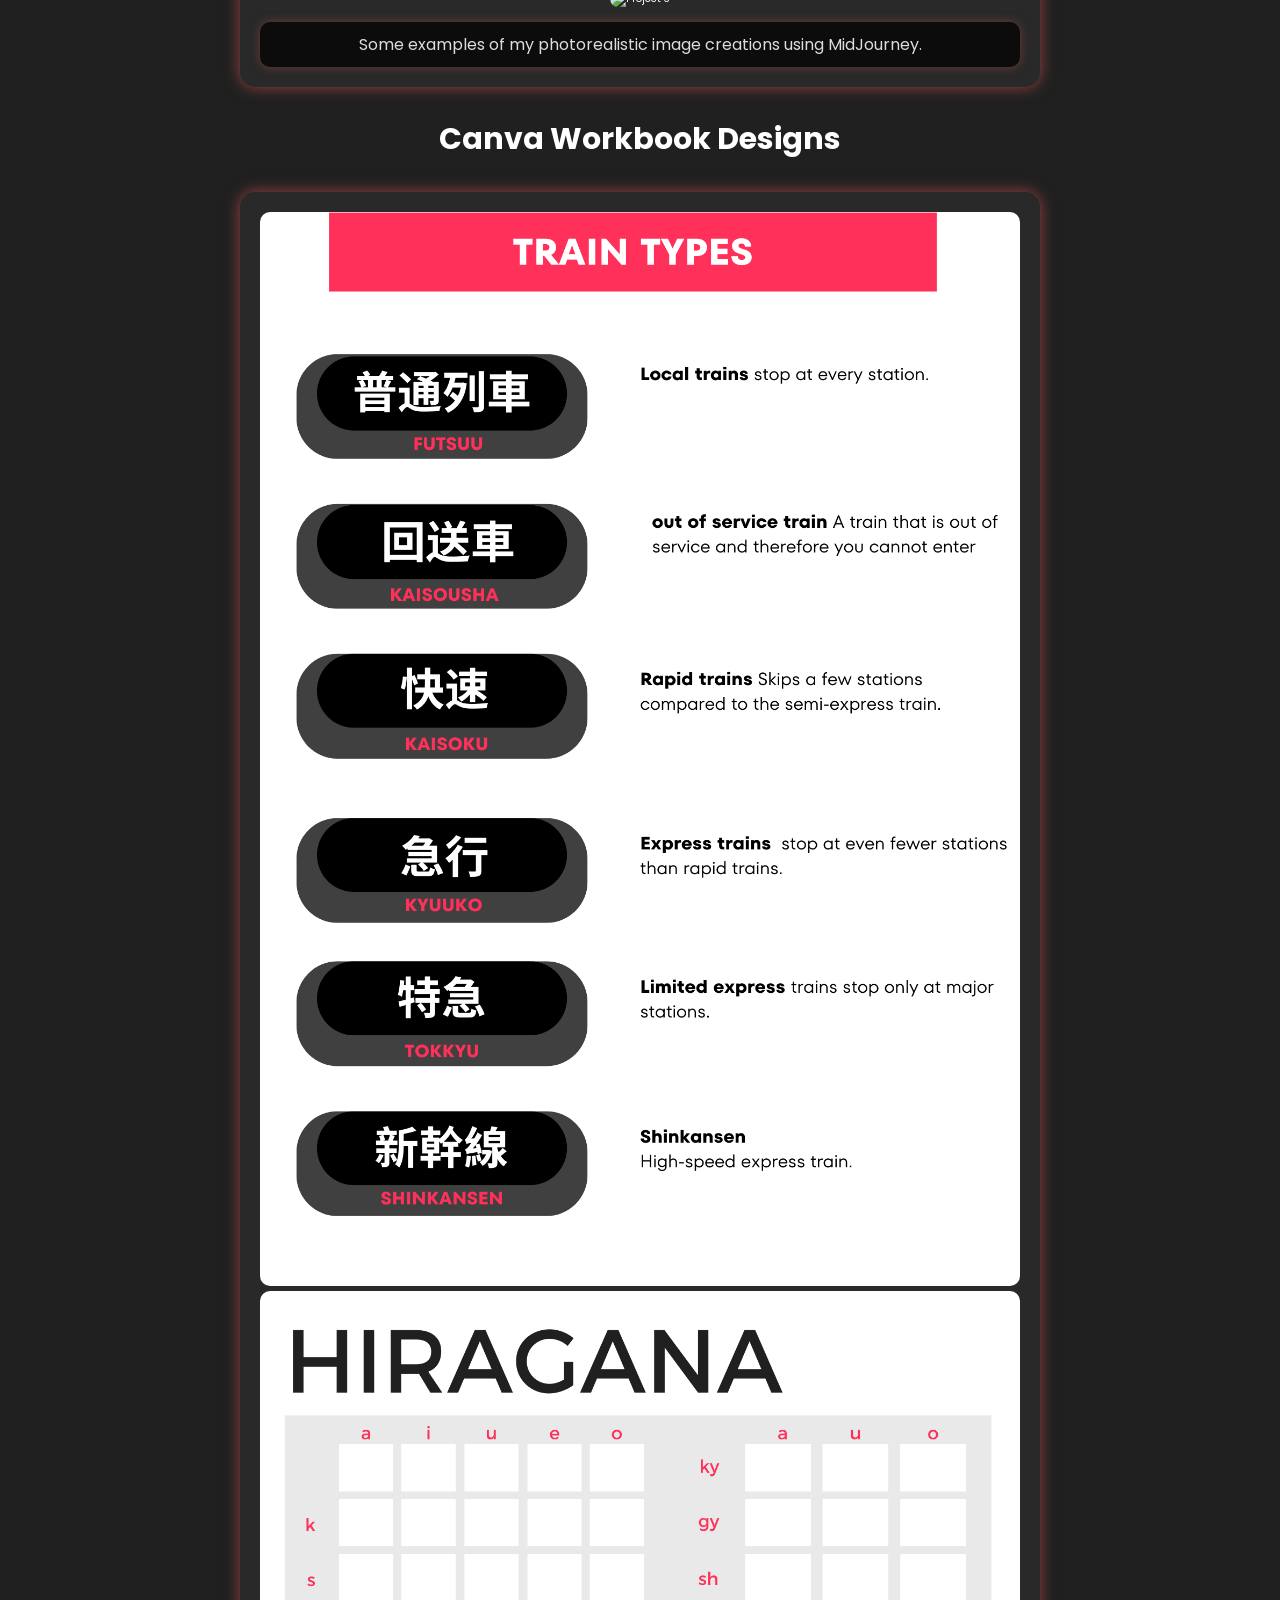
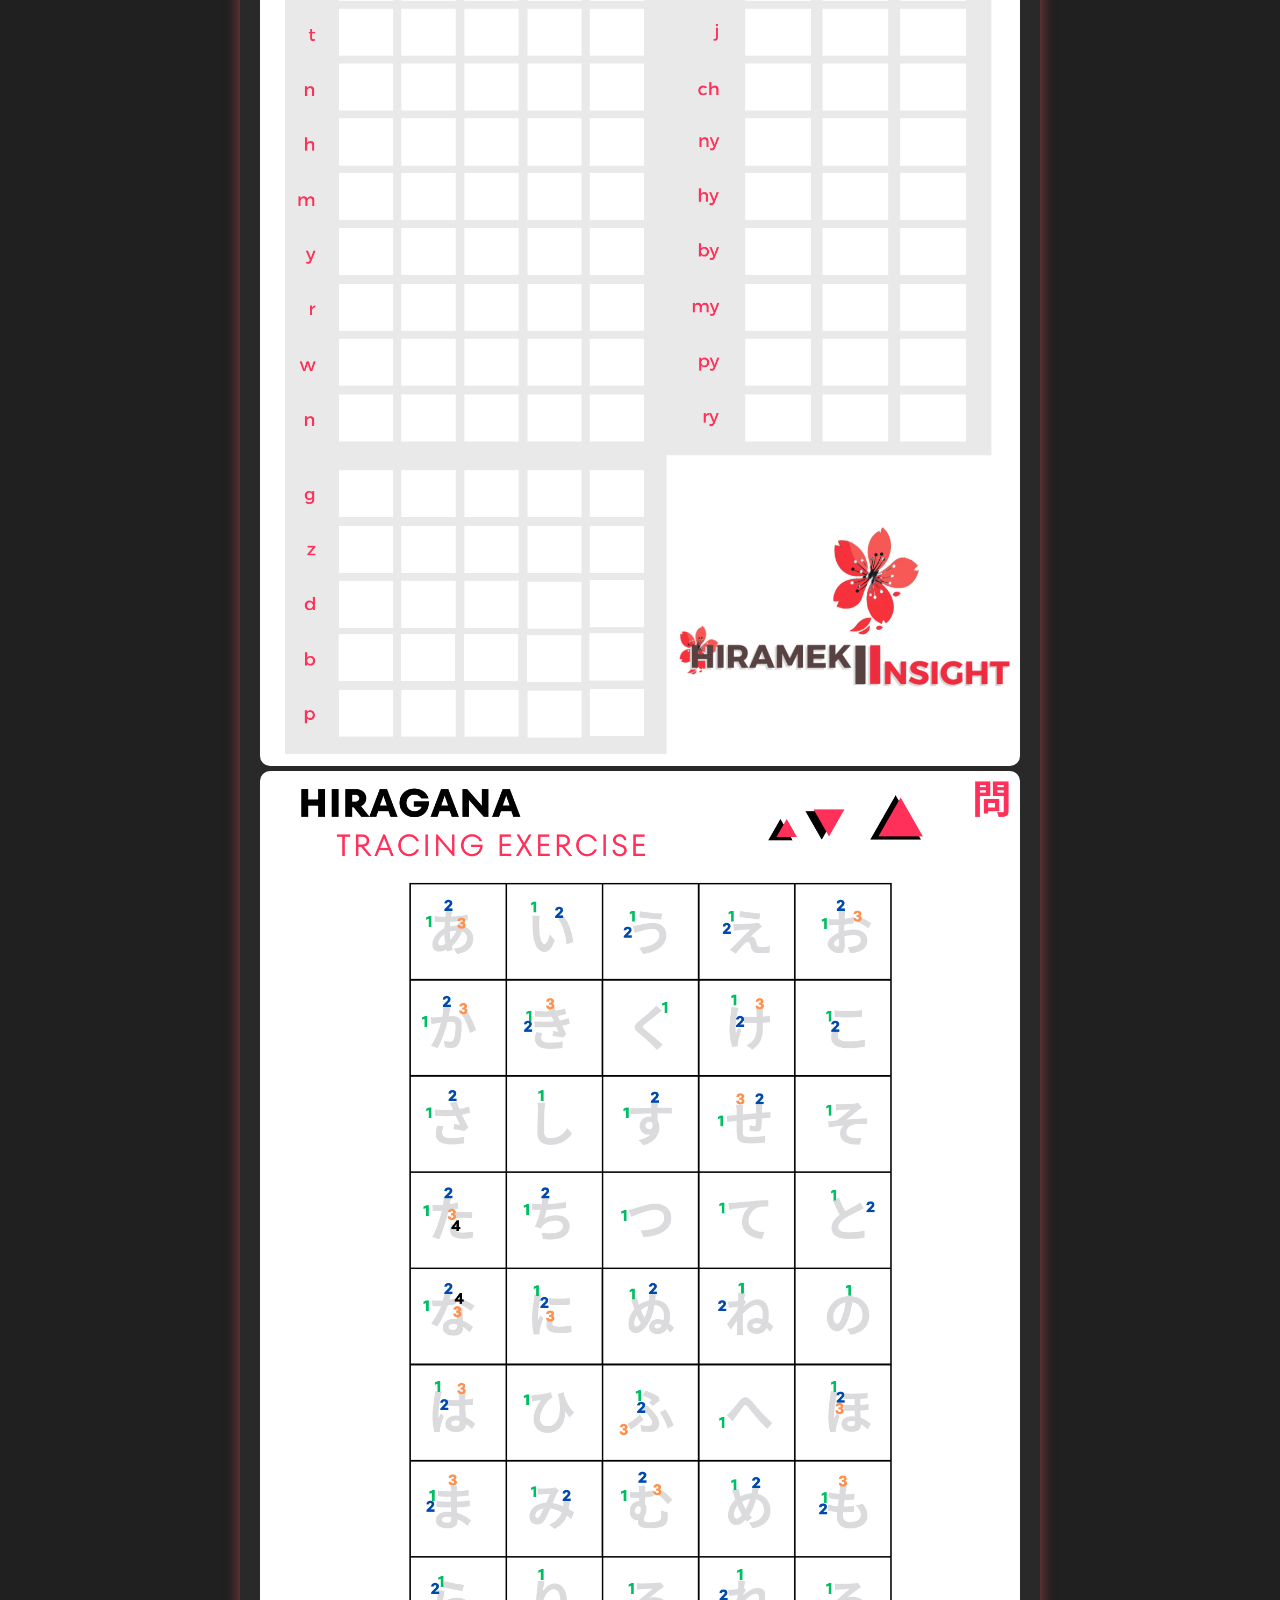
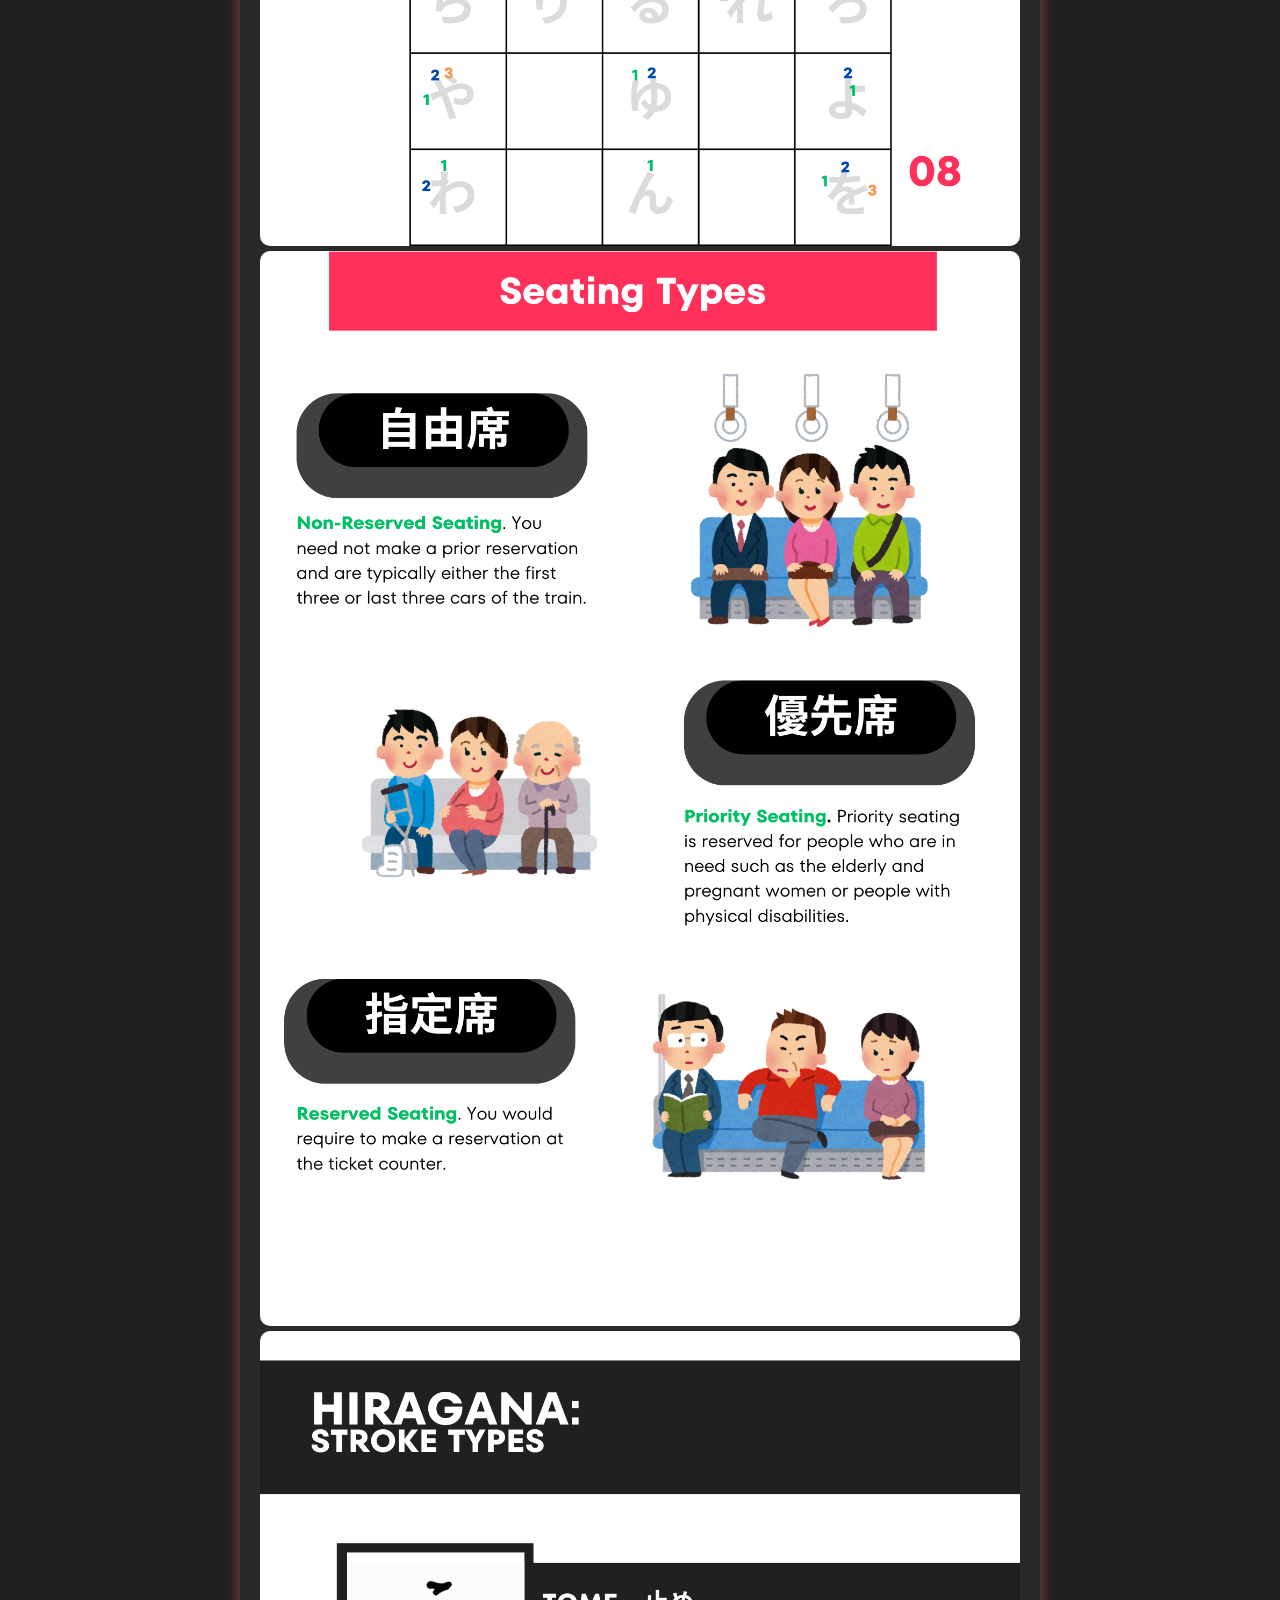
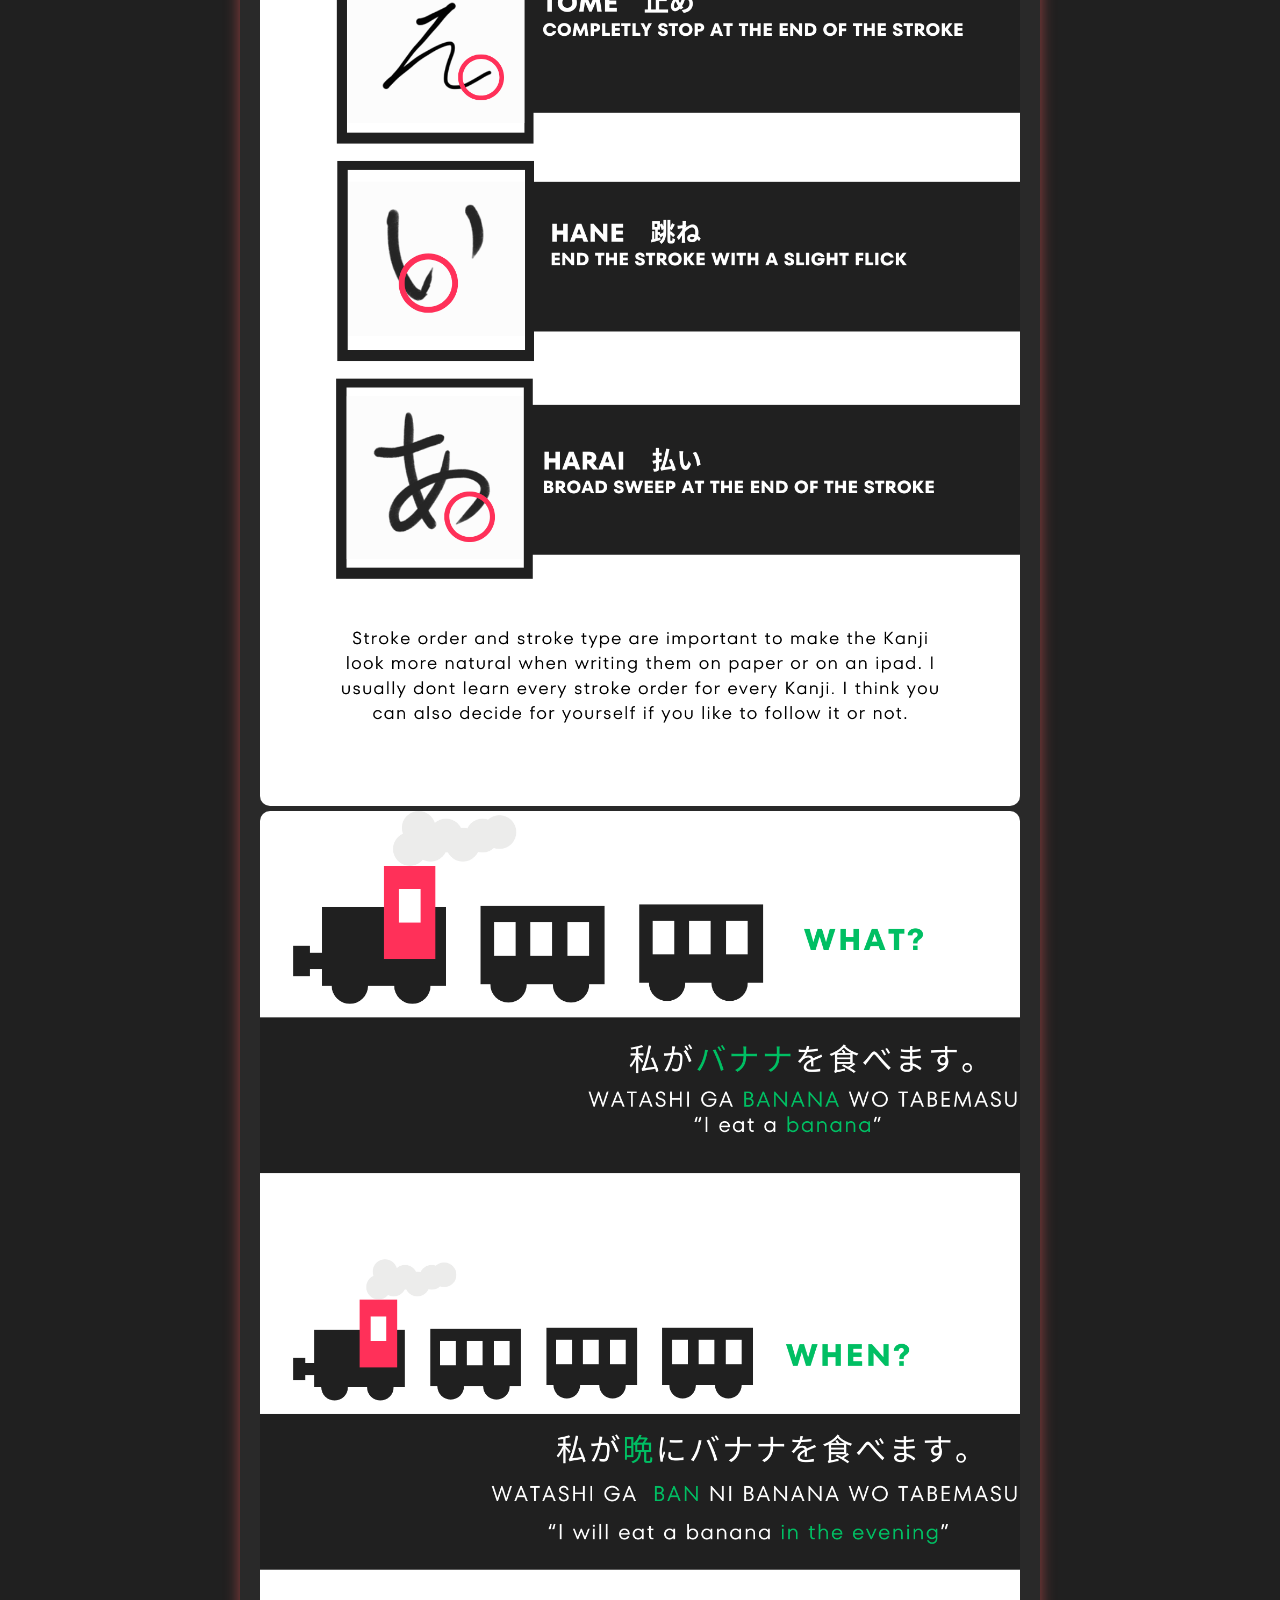
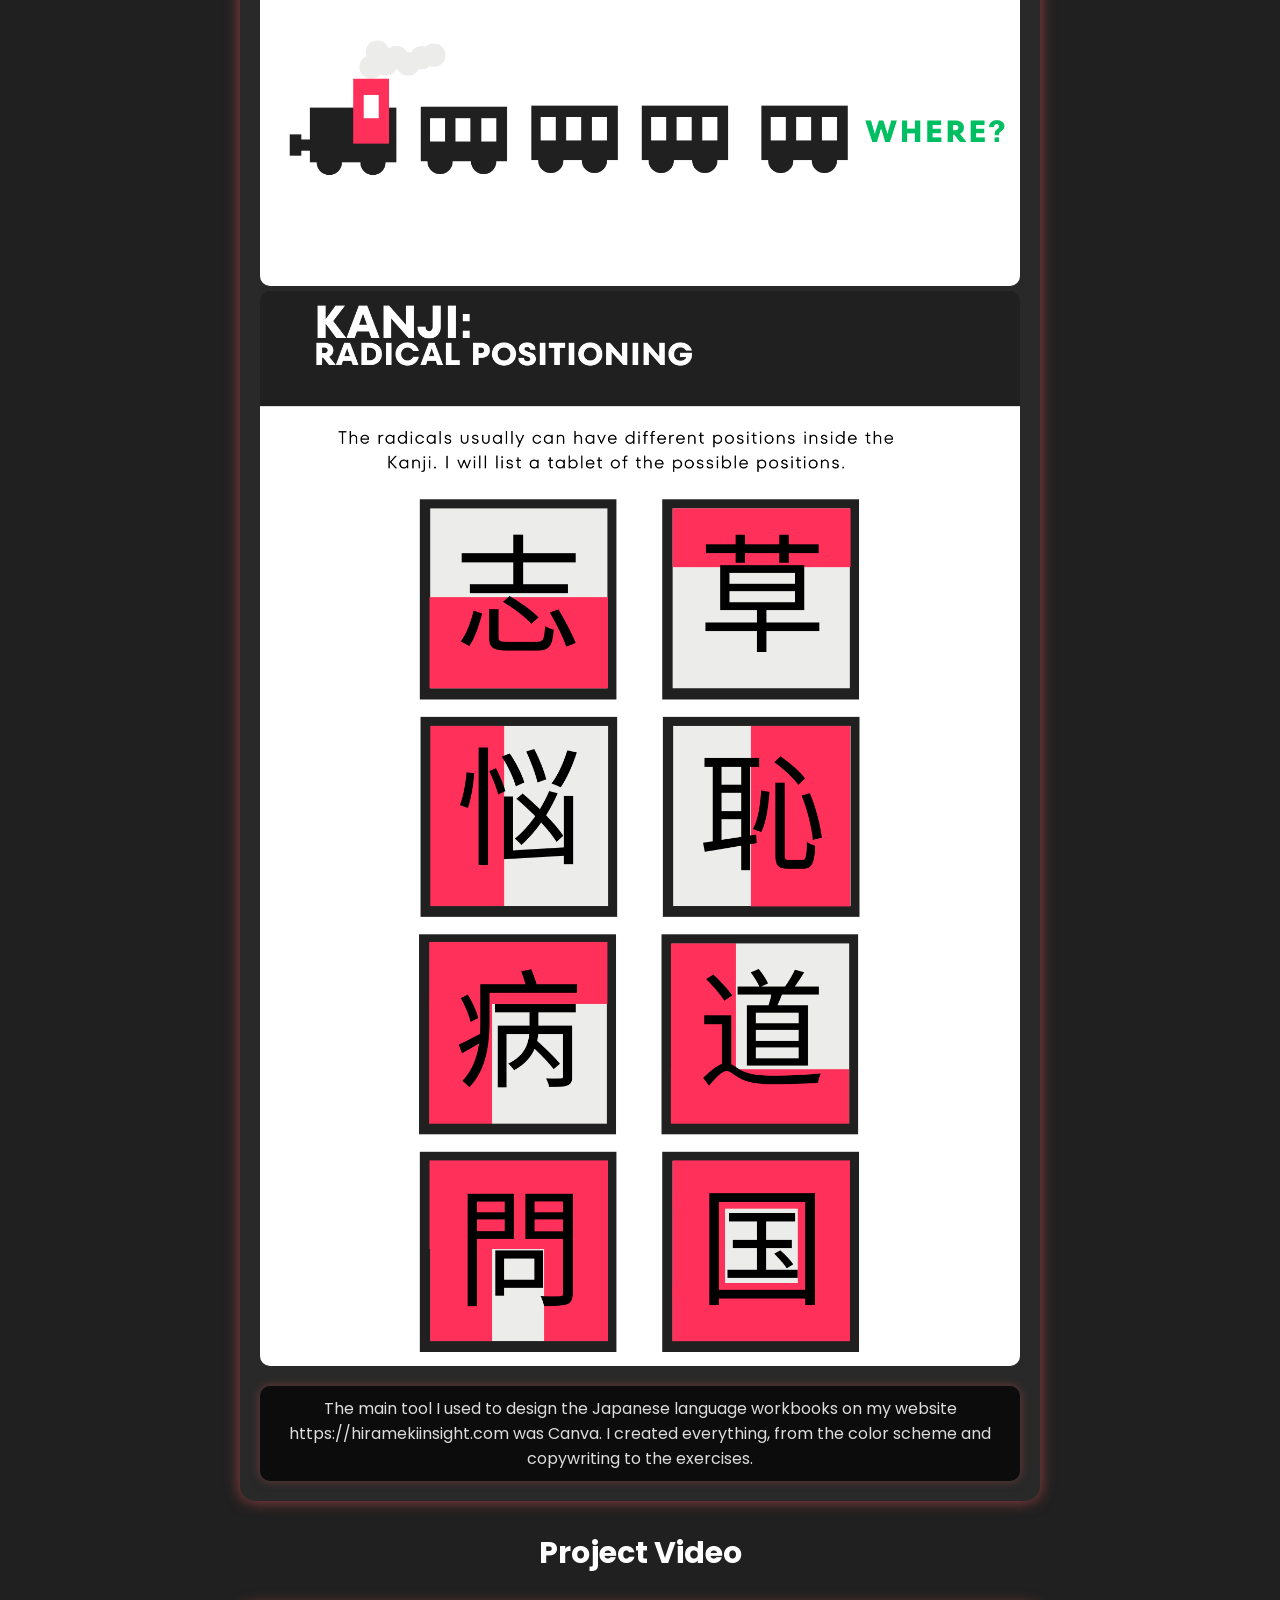
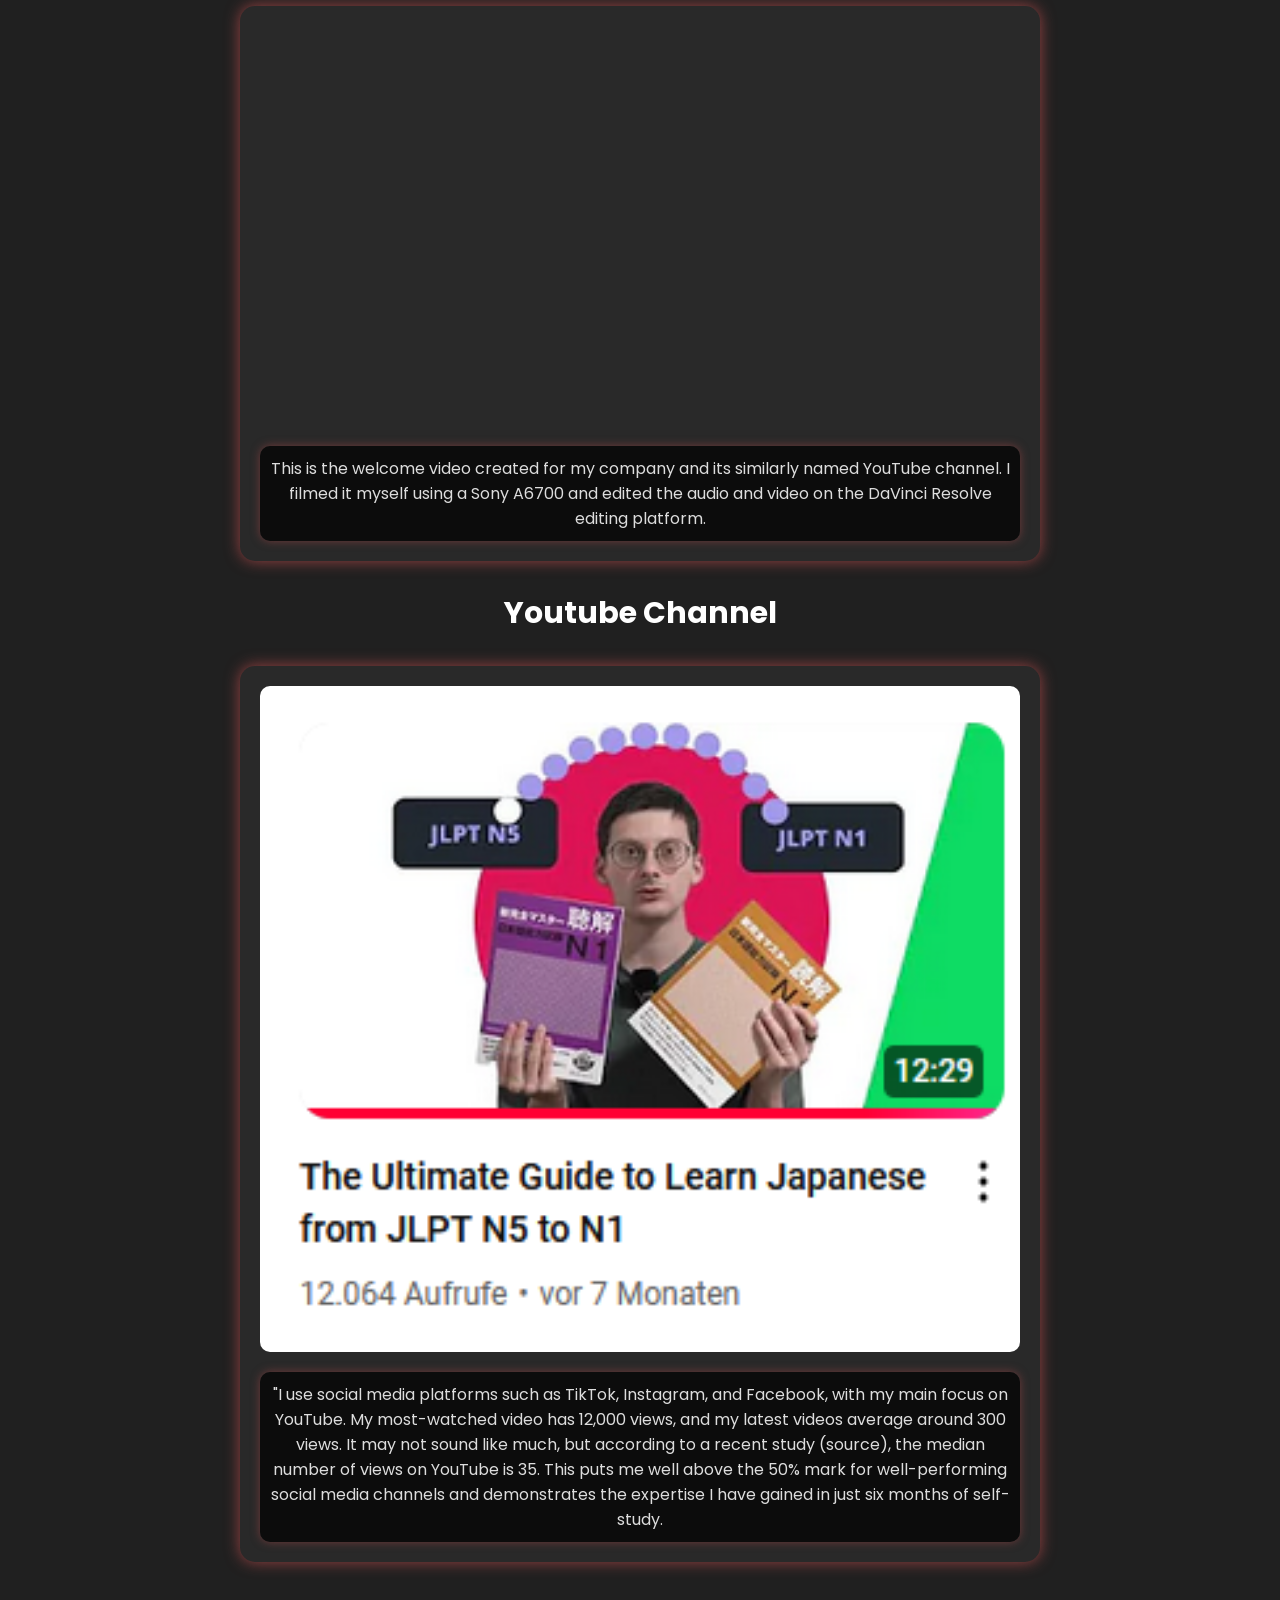
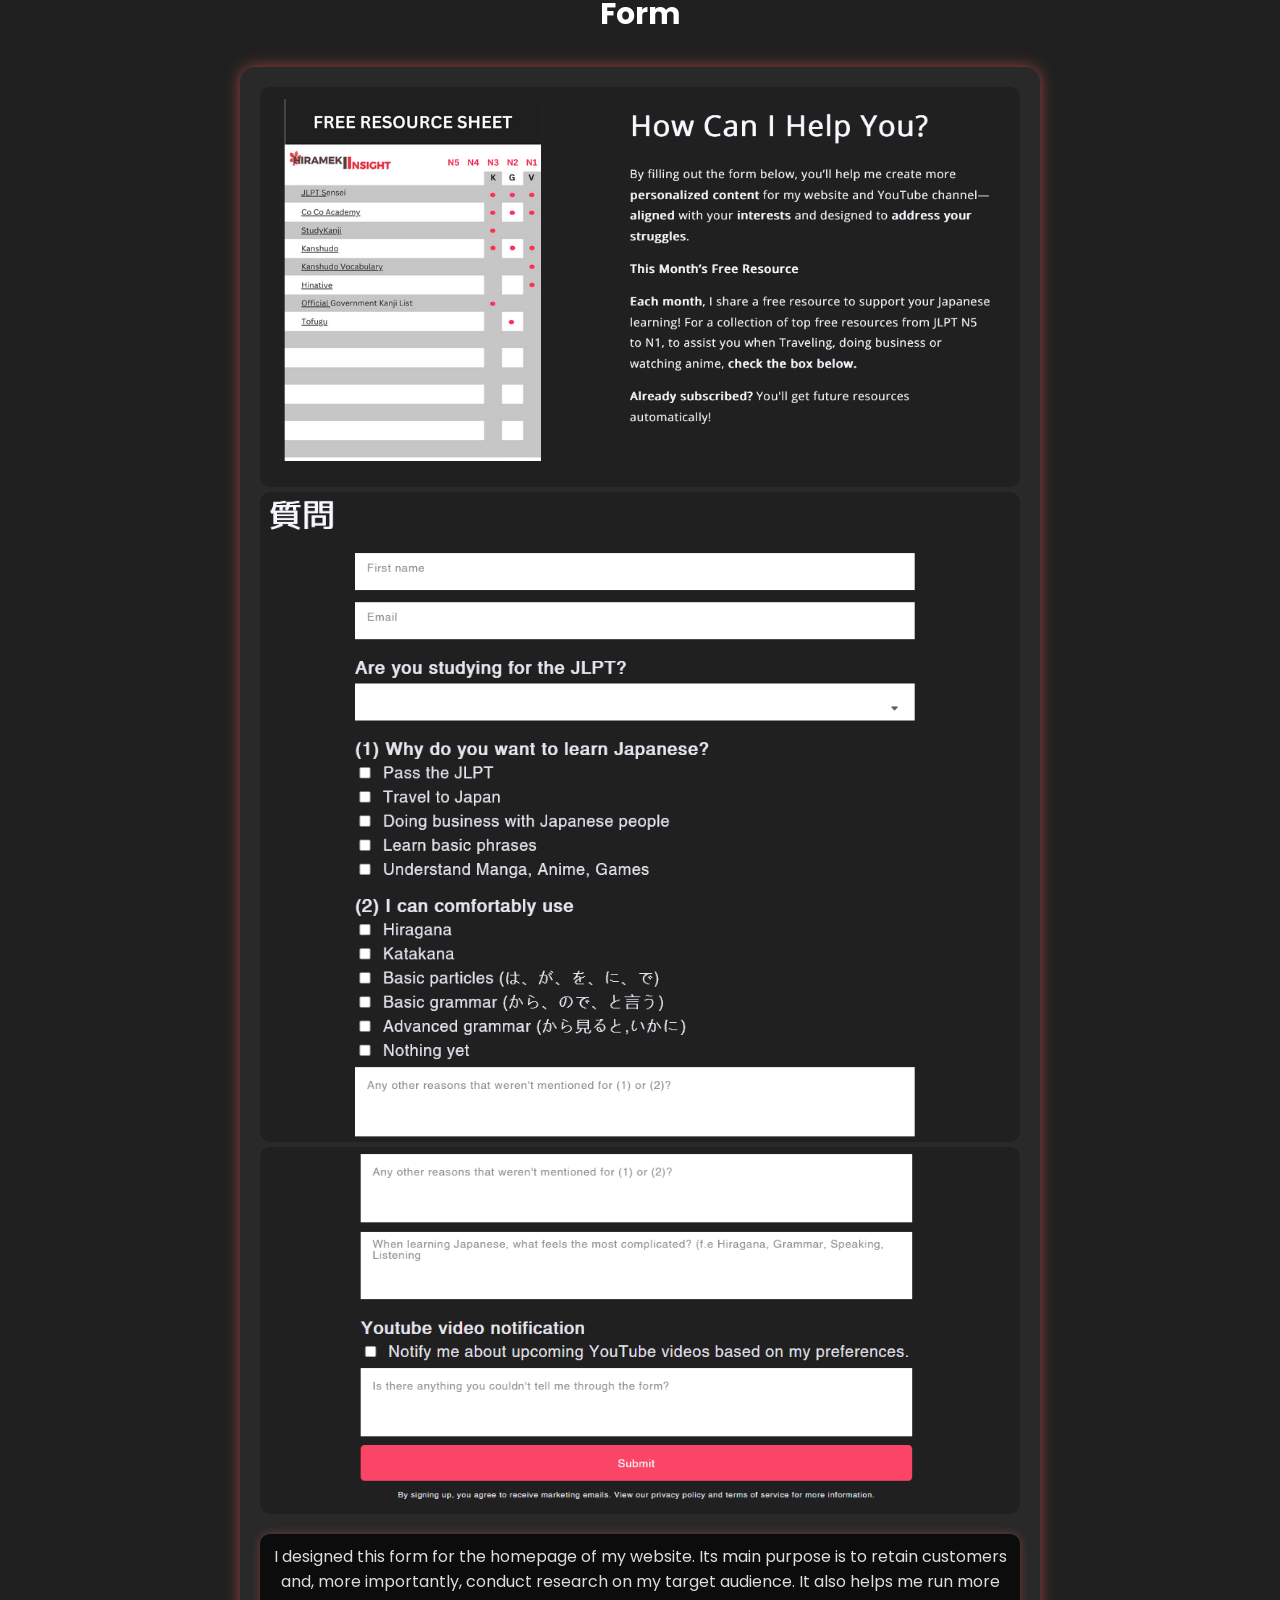
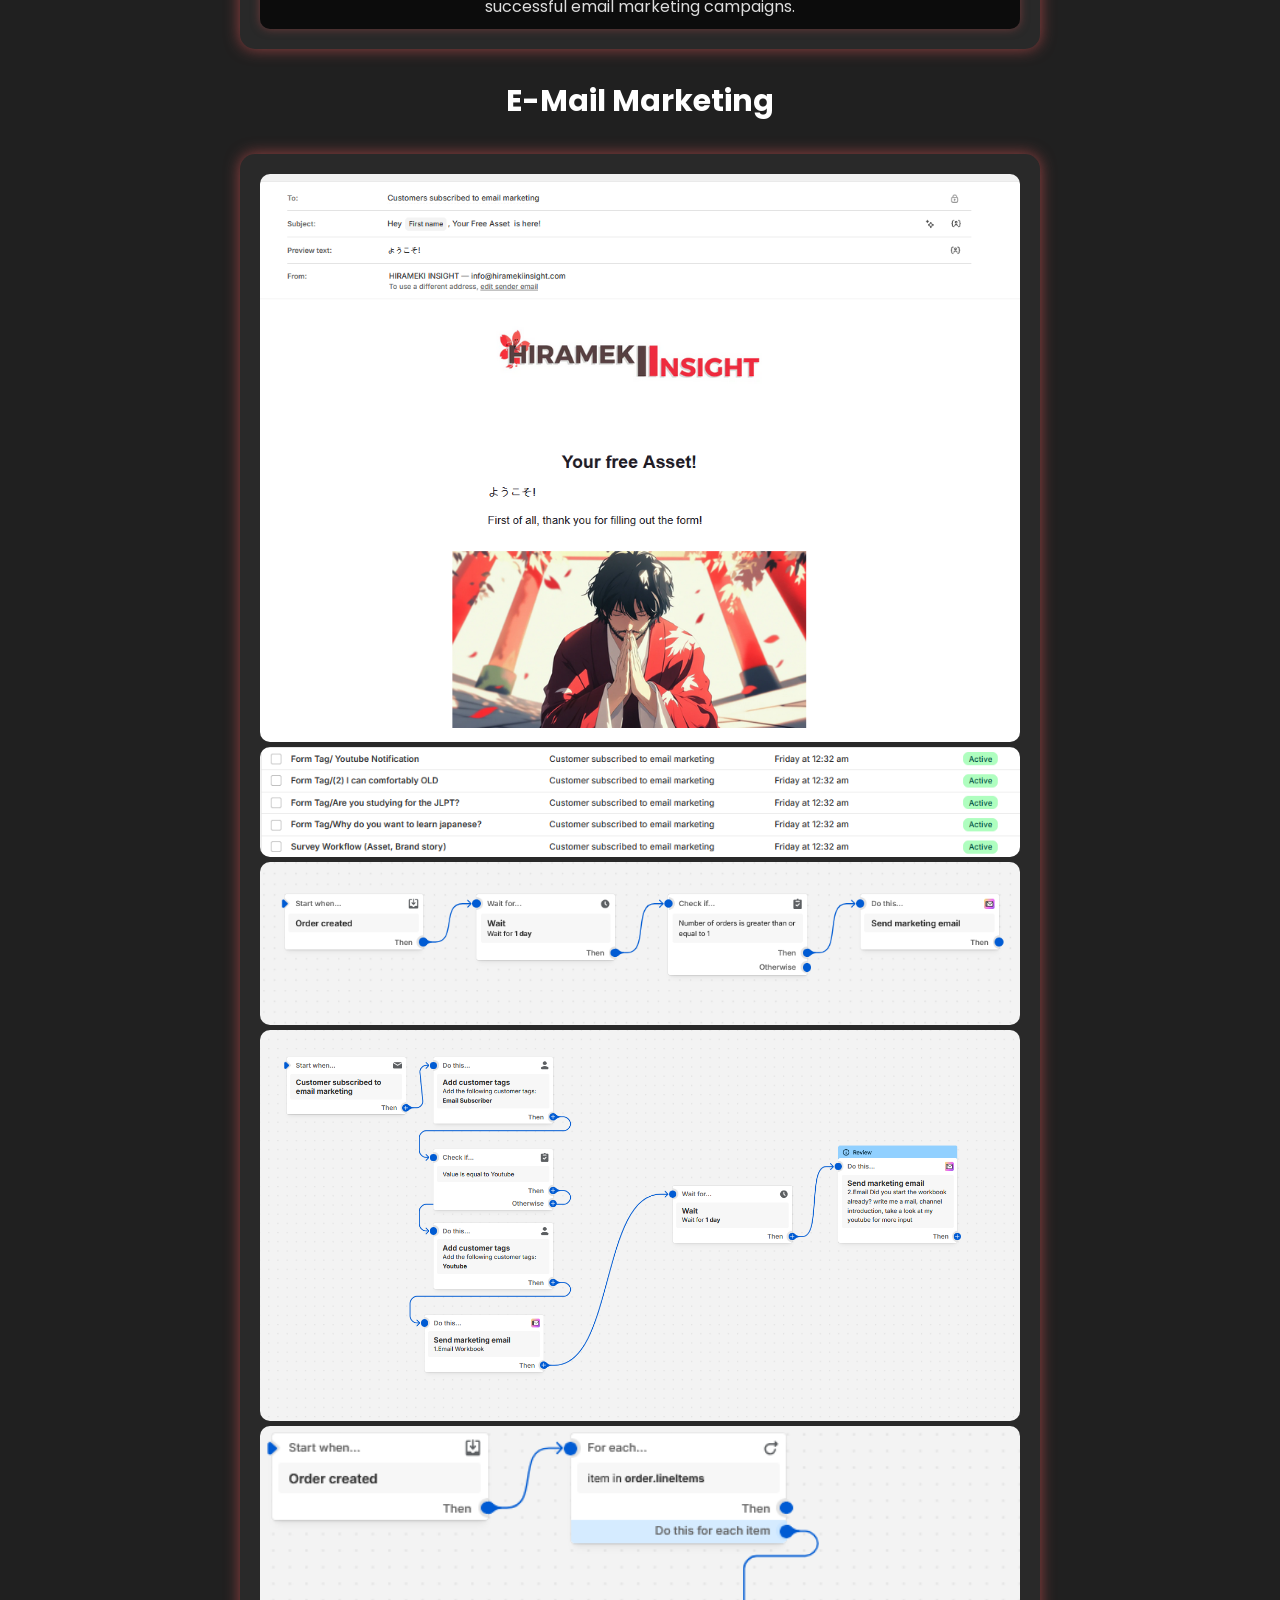
==== commit 80e47421: "Add files via upload" ====
--- a/Example Work.html
+++ b/Example Work.html
@@ -29,7 +29,7 @@
     <div class="work-container">
         <div class="work-box">
             <img src="websiteai.png" alt="Project 3" width="100%">
-            <p class="work-description">This website was completly created with AI *Chat GPT, Deep Seek. I used AI  		to write me the html and css files. </p>
+            <p class="work-description">This website was completely created using AI, including ChatGPT and DeepSeek. I used AI to generate the HTML and CSS files. </p>
         </div>
     </div>
 
@@ -39,7 +39,9 @@
         <div class="work-box">
             <img src="hirameki1.png" alt="Project 1" width="100%">
             <img src="hirameki2.png" alt="Project 1" width="100%">
-            <p class="work-description">Hirameki Insight is a language learning platform created by me in early 	2025. Although the more complex coding tasks where completed by someone else, I designed the website look 	and also the basic appearance such as the Homepage thorugh Shopify. </p>
+            <p class="work-description">Hirameki Insight is an English-language platform that makes learning 	Japanese easier through interactive workbooks. With a variety of workbooks, it offers learning materials 	on different topics such as travel, communication, culture, grammar, and language.
+
+	Each workbook includes detailed explanations, diverse exercises, quizzes, audio tasks, drag-and-drop 	exercises, videos, and images to make learning as engaging and effective as possible. </p>
         </div>
     </div>
 
@@ -51,7 +53,7 @@
             <img src="ai2.png" alt="Project 3" width="100%">
             <img src="ai3.png" alt="Project 3" width="100%">
             <img src="ai4.png" alt="Project 3" width="100%">
-            <p class="work-description">Some samples of my photorealistic picture creation with midjourney.</p>
+            <p class="work-description">Some examples of my photorealistic image creations using MidJourney.</p>
         </div>
     </div>
 
@@ -66,7 +68,7 @@
             <img src="canvaworkbook5.png" alt="Project 3" width="100%">
             <img src="canvaworkbook6.png" alt="Project 3" width="100%">
             <img src="canvaworkbook7.png" alt="Project 3" width="100%">
-            <p class="work-description">The main resource I used to design the japanese language workbooks on my 	website https://hiramekiinsight.com  was Canva. I designed everything from the color design, the 	copywriting to the exercises. </p>
+            <p class="work-description">The main tool I used to design the Japanese language workbooks on my 	website https://hiramekiinsight.com was Canva. I created everything, from the color scheme and copywriting 	to the exercises. </p>
         </div>
     </div>
 
@@ -76,7 +78,7 @@
     <div class="work-container">
         <div class="work-box">
             <iframe src="https://drive.google.com/file/d/1755e3y6GqhnJ0nCz1xoevHN0kufWFSqw/preview" width="100%"         height="400px" allowfullscreen></iframe>
-            <p class="work-description">This is the welcome video created for my company and similar named Youtube 	Channel. I filmed it on my own with a Sony A6700 and edited the sound and video in the video editing 	platform Davinci Resolve. </p>
+            <p class="work-description">This is the welcome video created for my company and its similarly named 	YouTube channel. I filmed it myself using a Sony A6700 and edited the audio and video on the DaVinci 	Resolve editing platform. </p>
         </div>
     </div>
 
@@ -85,7 +87,7 @@
     <div class="work-container">
         <div class="work-box">
             <img src="yt1.png" alt="Project 3" width="100%">
-            <p class="work-description">I used Social media platforms as TikTok, Instagram, Facebook and my main 	    focus lies on youtube. My highest watched video has 12.000 views and the latest videos average around 	    300 views. It may not sound that much, but according to a recent study 	   		(https://www.intotheminds.com/blog/en/research-youtube-stats/) the median in youtube views is at 35 views. 	Which puts me way above the 50% mark of good performing social media channels and shows my expertise in 	the field, which I acquired just after 6 months of self study.  </p>
+            <p class="work-description">"I use social media platforms such as TikTok, Instagram, and Facebook, 	with my main focus on YouTube. My most-watched video has 12,000 views, and my latest videos average around 	300 views. It may not sound like much, but according to a recent study (source), the median number of 	views on YouTube is 35. This puts me well above the 50% mark for well-performing social media channels and 	demonstrates the expertise I have gained in just six months of self-study.  </p>
         </div>
     </div>
 
@@ -96,7 +98,7 @@
             <img src="form1.png" alt="Project 3" width="100%">
             <img src="form2.png" alt="Project 3" width="100%">
             <img src="form3.png" alt="Project 3" width="100%">
-            <p class="work-description">I designed this form for the homepage of my website. Its main purpose is 	to retain customers and more importantly do research on my target audience. It allows me to do more 	succesful E-Mail Marketing. </p>
+            <p class="work-description">I designed this form for the homepage of my website. Its main purpose is 	to retain customers and, more importantly, conduct research on my target audience. It also helps me run 	more successful email marketing campaigns. </p>
         </div>
     </div>
     
@@ -108,7 +110,7 @@
             <img src="email3.png" alt="Project 3" width="100%">
             <img src="email4.png" alt="Project 3" width="100%">
             <img src="email5.png" alt="Project 3" width="100%">
-            <p class="work-description">The form was connected inside shopify and more importantly I created a 		flow system that tags customers based on their inputs, puts them into categories to prepare for E-Mail 	Marketing. Other flows I created include automatic Google Sheets syncing and syncing the store data with 	Google Sheets to analyze. Due to privacy reasons I am not allowed to upload these forms. </p>
+            <p class="work-description">The form was integrated into Shopify, and more importantly, I created a 	flow system that tags customers based on their inputs and categorizes them for email marketing. Other 	flows I created include automatic syncing with Google Sheets and syncing store data with Google Sheets for 	analysis. Due to privacy reasons, I am not allowed to upload these forms. </p>
         </div>
     </div>
 
@@ -118,7 +120,7 @@
         <div class="work-box">
             <img src="flyer 1.png" alt="Project 3" width="100%">
             <img src="flyer 2.png" alt="Project 3" width="100%">
-            <p class="work-description">While Digital Marketing is my main focus I try to always find different 	and outstanding ways to reach my customers. In this case I created a marketing flyer, that can be folded 	into an Origami swan, which makes it more appealing for my customer group.</p>
+            <p class="work-description">While digital marketing is my main focus, I always try to find different 	and outstanding ways to reach my customers. In this case, I created a marketing flyer that can be folded 	into an origami swan, making it more appealing to my target audience.</p>
         </div>
     </div>
 
@@ -127,7 +129,7 @@
     <div class="work-container">
         <div class="work-box">
             <img src="customerpersona1.png" alt="Project 3" width="100%">
-            <p class="work-description">Before starting Digital Marketing efforts it is important to understand 	the customer group. One way of this is creating customer personas. Here is one example that I created for 	my company. I also did different analytics such as SWOT Analysis, Boston Consulting Matrix, portfolio 	Analysis etc.</p>
+            <p class="work-description">Before starting digital marketing efforts, it is important to understand 	the customer group. One way to do this is by creating customer personas. Here is one example that I 	created for my company. I also conducted various analyses, such as SWOT analysis, the Boston Consulting 	Matrix, portfolio analysis, and more.</p>
         </div>
     </div>
 
@@ -138,7 +140,7 @@
             <img src="copywriting1.png" alt="Project 3" width="100%">
             <img src="copywriting2.png" alt="Project 3" width="100%">
             <img src="copywriting3.png" alt="Project 3" width="100%">
-            <p class="work-description">Of course one important part for reaching the customers is writing 	appealing content to the customer group. The writing inside the workbooks, SEO refined copywriting for 	Website texts and products was down by me.</p>
+            <p class="work-description">Of course, an important part of reaching customers is writing appealing 	content for the target audience. I wrote the content inside the workbooks, as well as the SEO-optimized 	copy for website texts and product descriptions.</p>
         </div>
     </div>
 
@@ -148,7 +150,7 @@
             <img src="color1.png" alt="Project 3" width="100%">
             <img src="color2.png" alt="Project 3" width="100%">
             <img src="color3.png" alt="Project 3" width="100%">
-            <p class="work-description">When creating designs it is important to create high contrast design, so 	it is readible and more importantly to watch out for certain rstrictions customers have, such as green-red 	blindness etc. </p>
+            <p class="work-description">When creating designs, it is important to ensure high contrast for 	readability and, more importantly, to be mindful of certain limitations customers may have, such as color 	blindness (e.g., red-green blindness). </p>
         </div>
     </div>
 
@@ -157,7 +159,7 @@
     <div class="work-container">
         <div class="work-box">
             <img src="googleads1.png" alt="Project 3" width="100%">
-            <p class="work-description">I created Search Campaigns for my website and also video campaigns on 	youtube.</p>
+            <p class="work-description">I created search campaigns for my website, as well as video campaigns on 	YouTube.</p>
         </div>
     </div>
 
@@ -168,7 +170,7 @@
             <img src="excel2.png" alt="Project 3" width="100%">
             <img src="excel3.png" alt="Project 3" width="100%">
             <img src="excel4.png" alt="Project 3" width="100%">
-            <p class="work-description">To keep track on campaign history I saved it inside Google sheets. Due to 	    privacy reasons I am unable to show the data fully.</p>
+            <p class="work-description">To keep track of campaign history, I saved the data in Google Sheets. Due 	to privacy reasons, I am unable to fully share the data.</p>
         </div>
     </div>
 
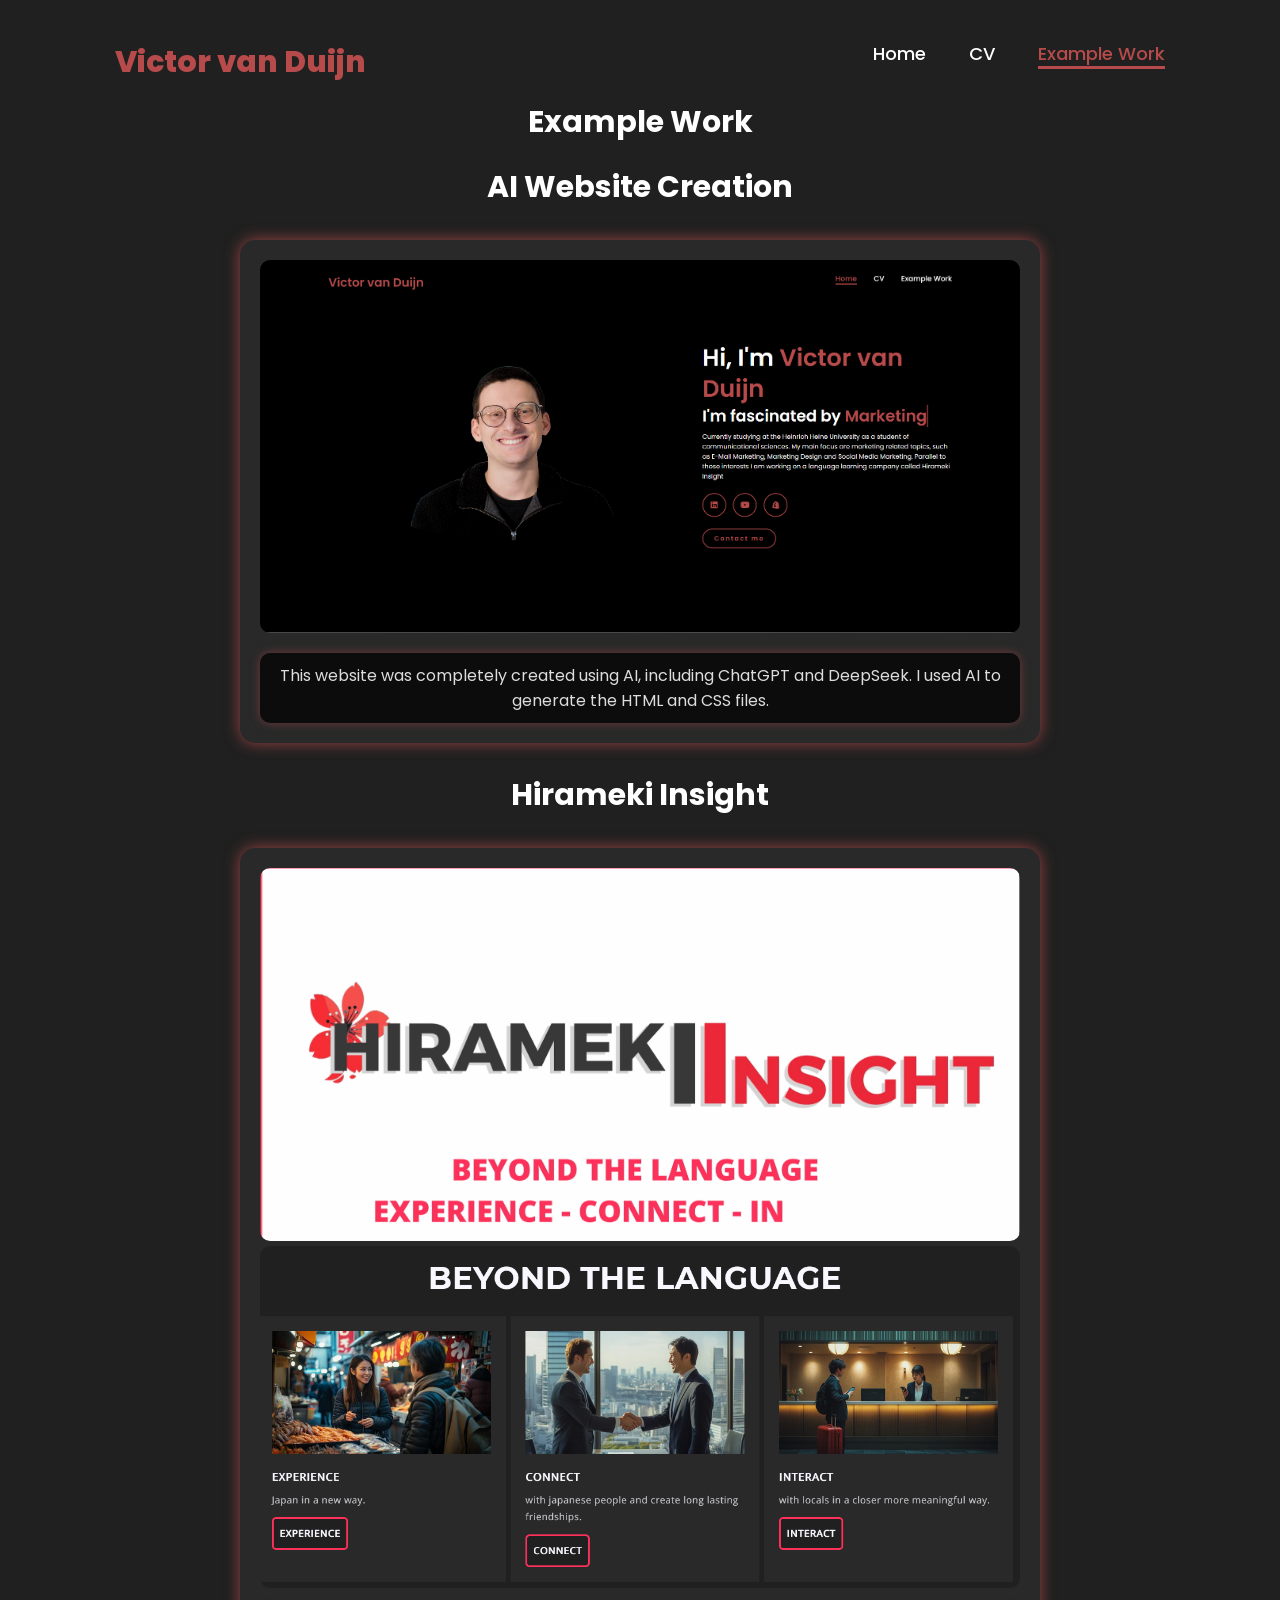
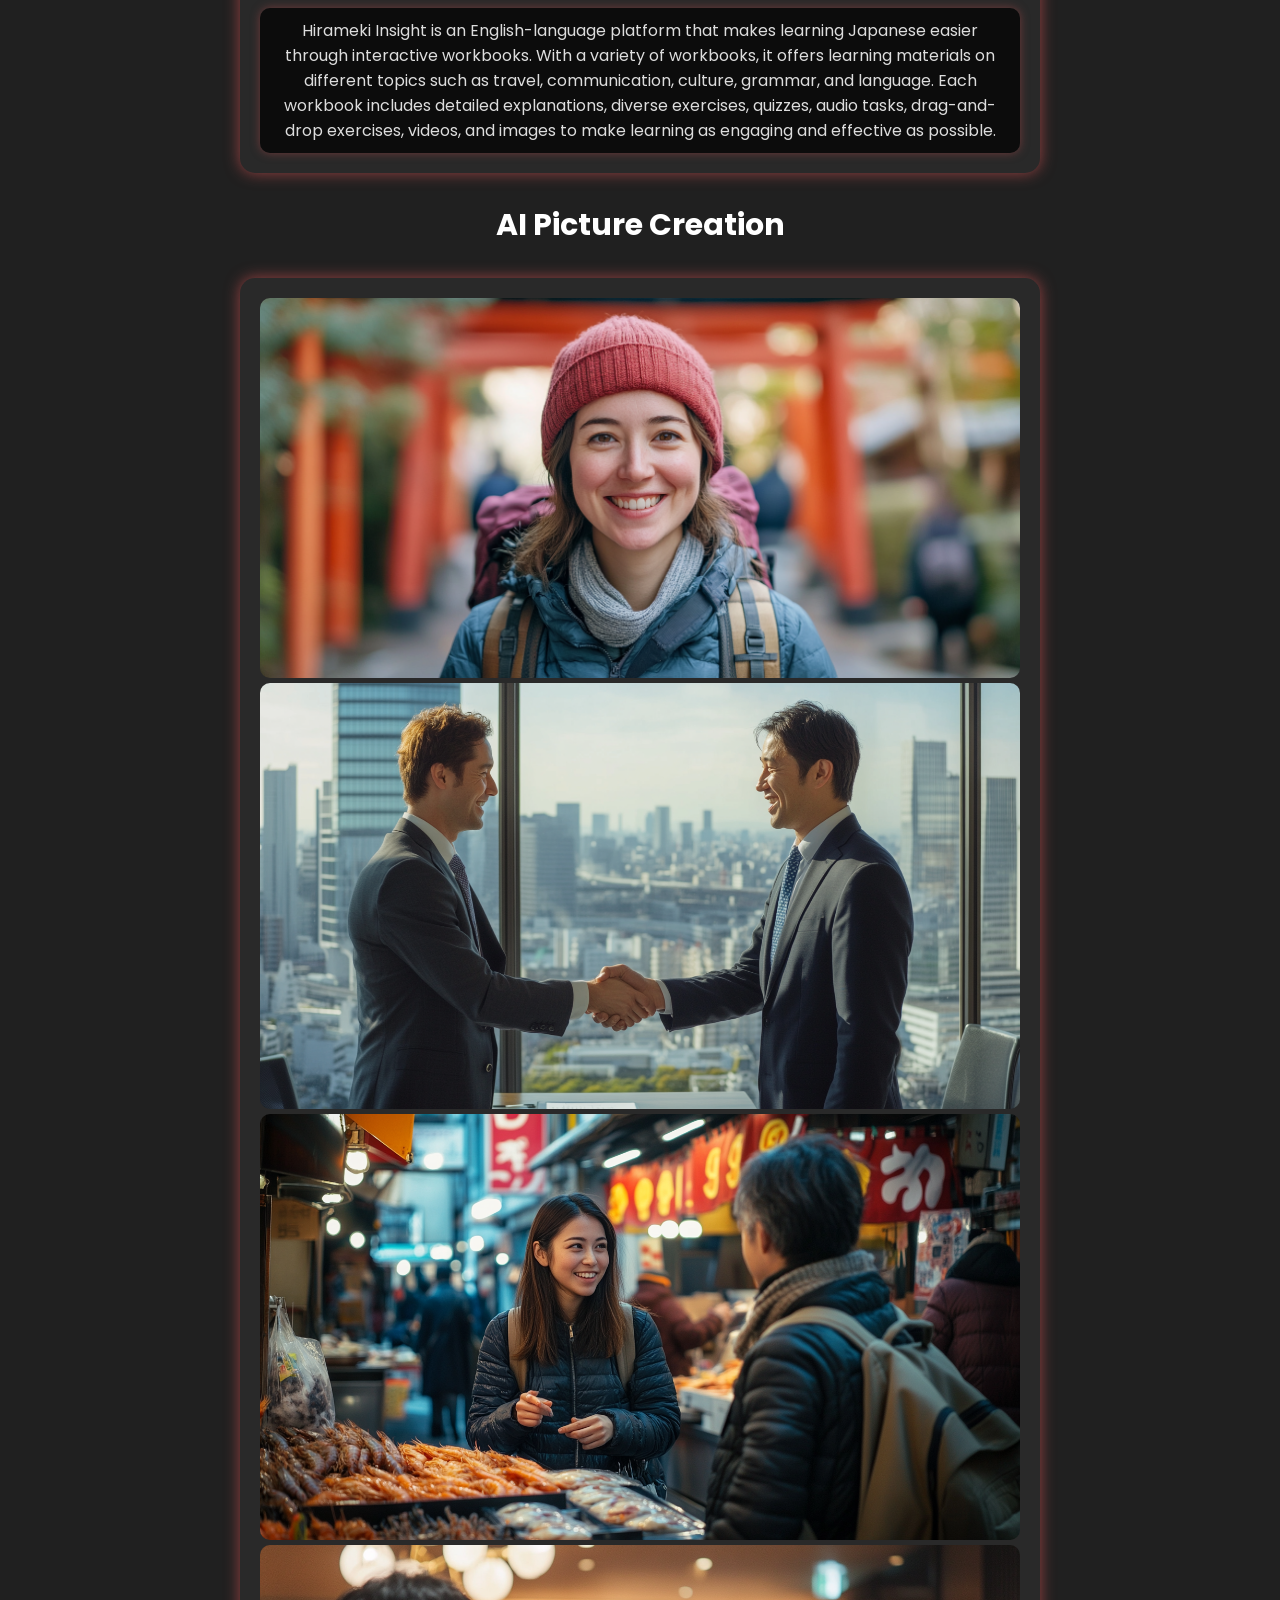
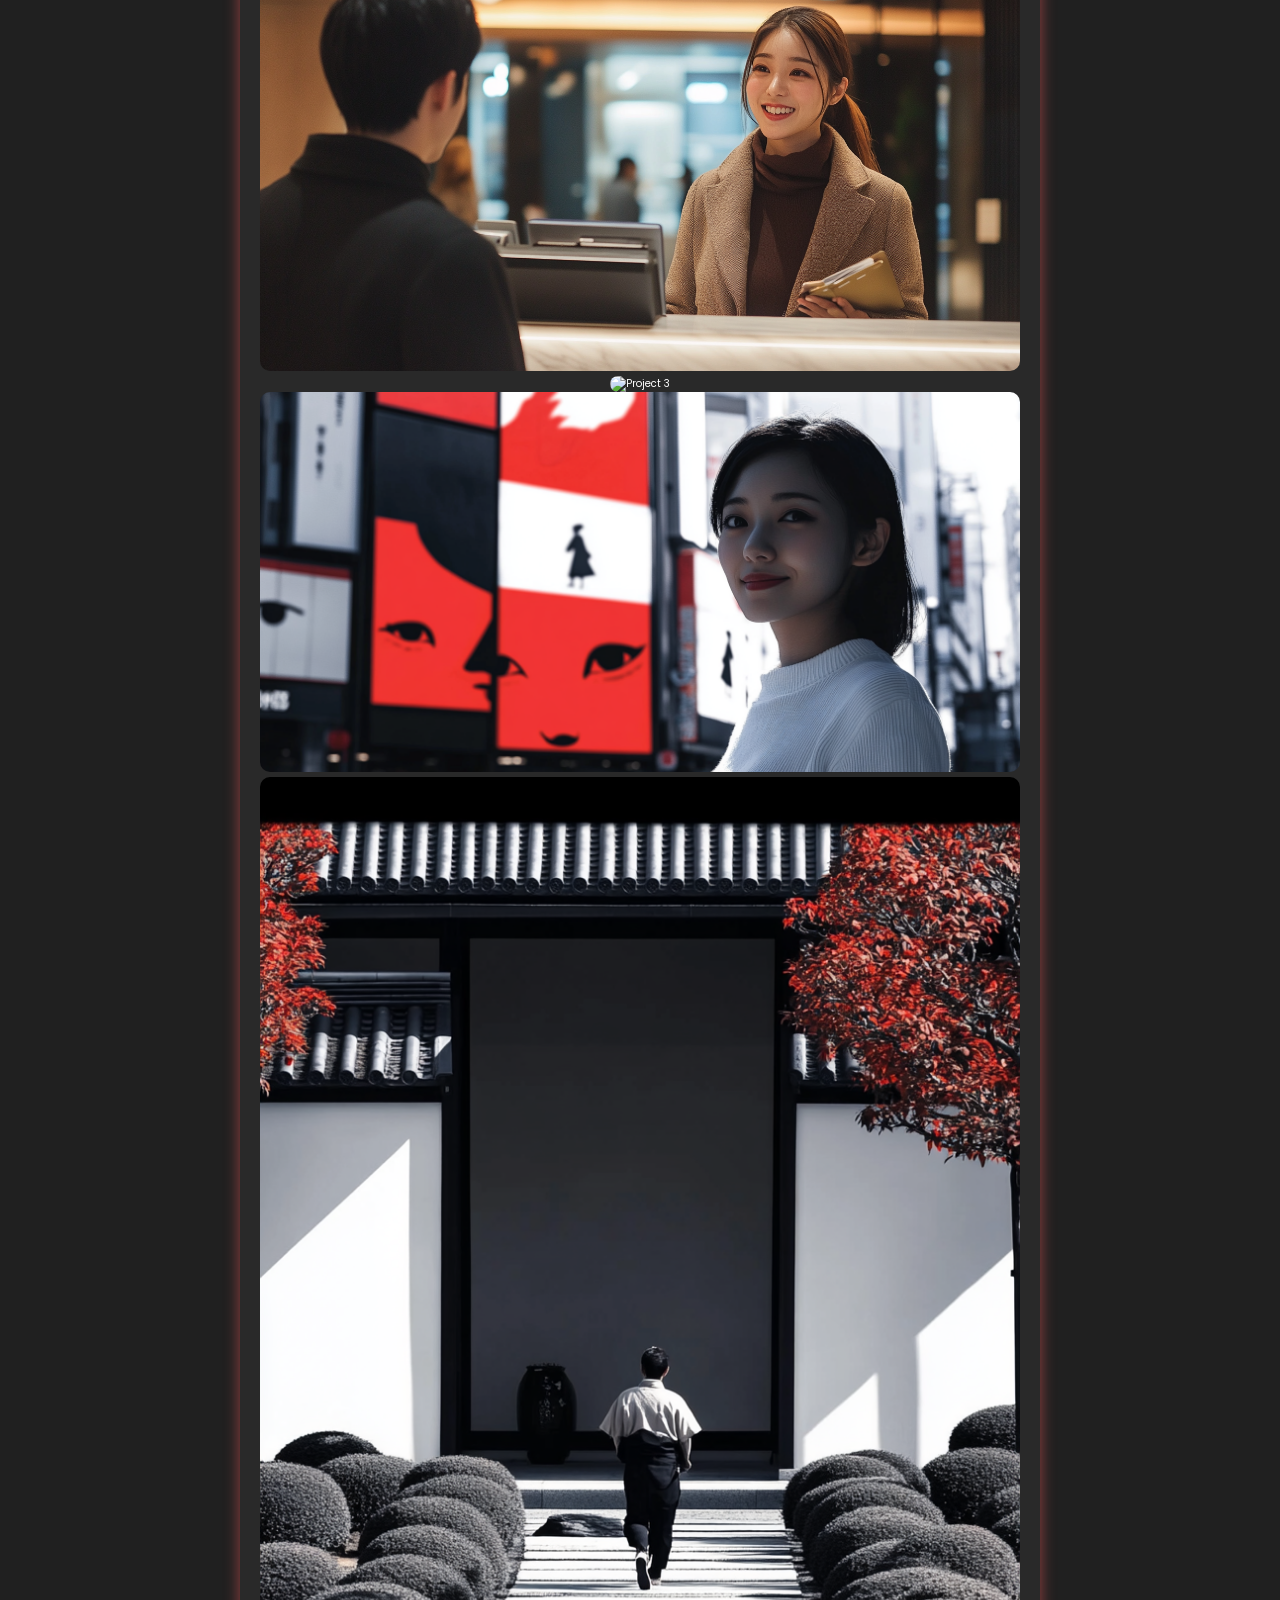
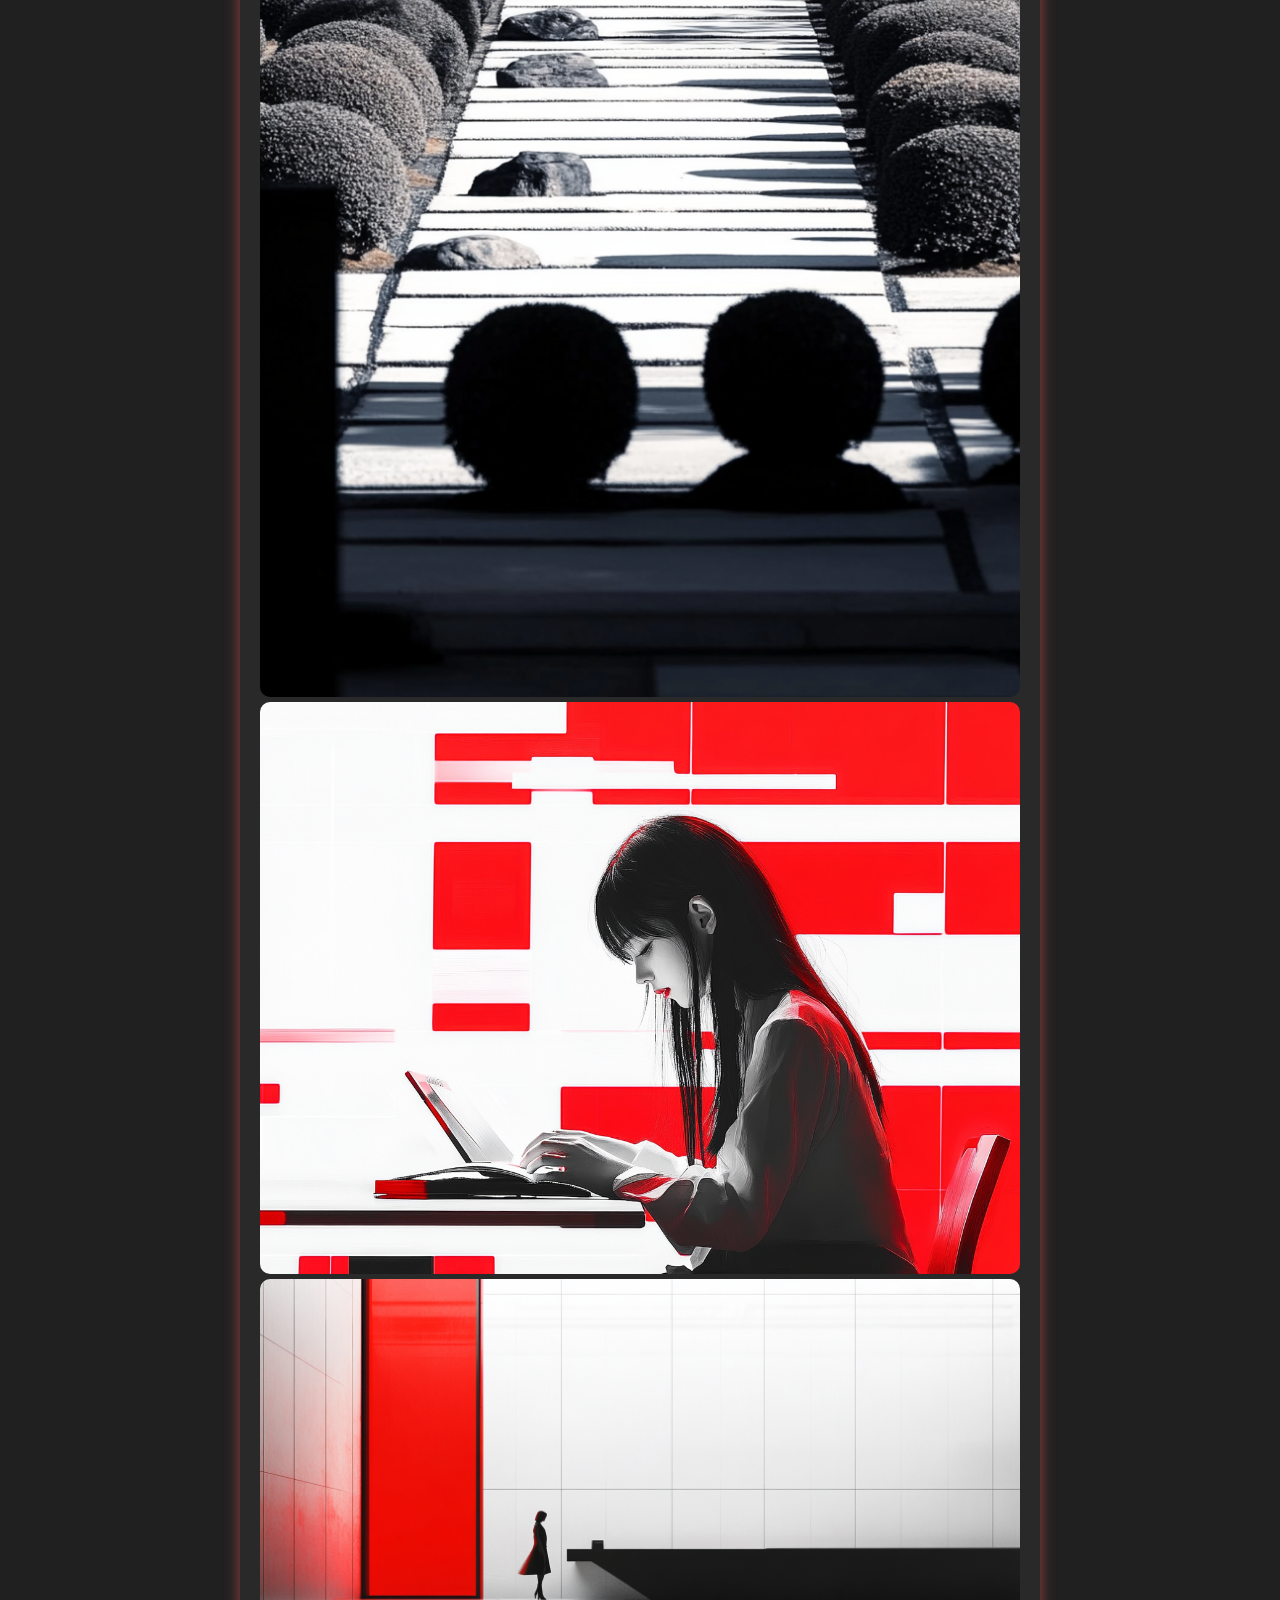
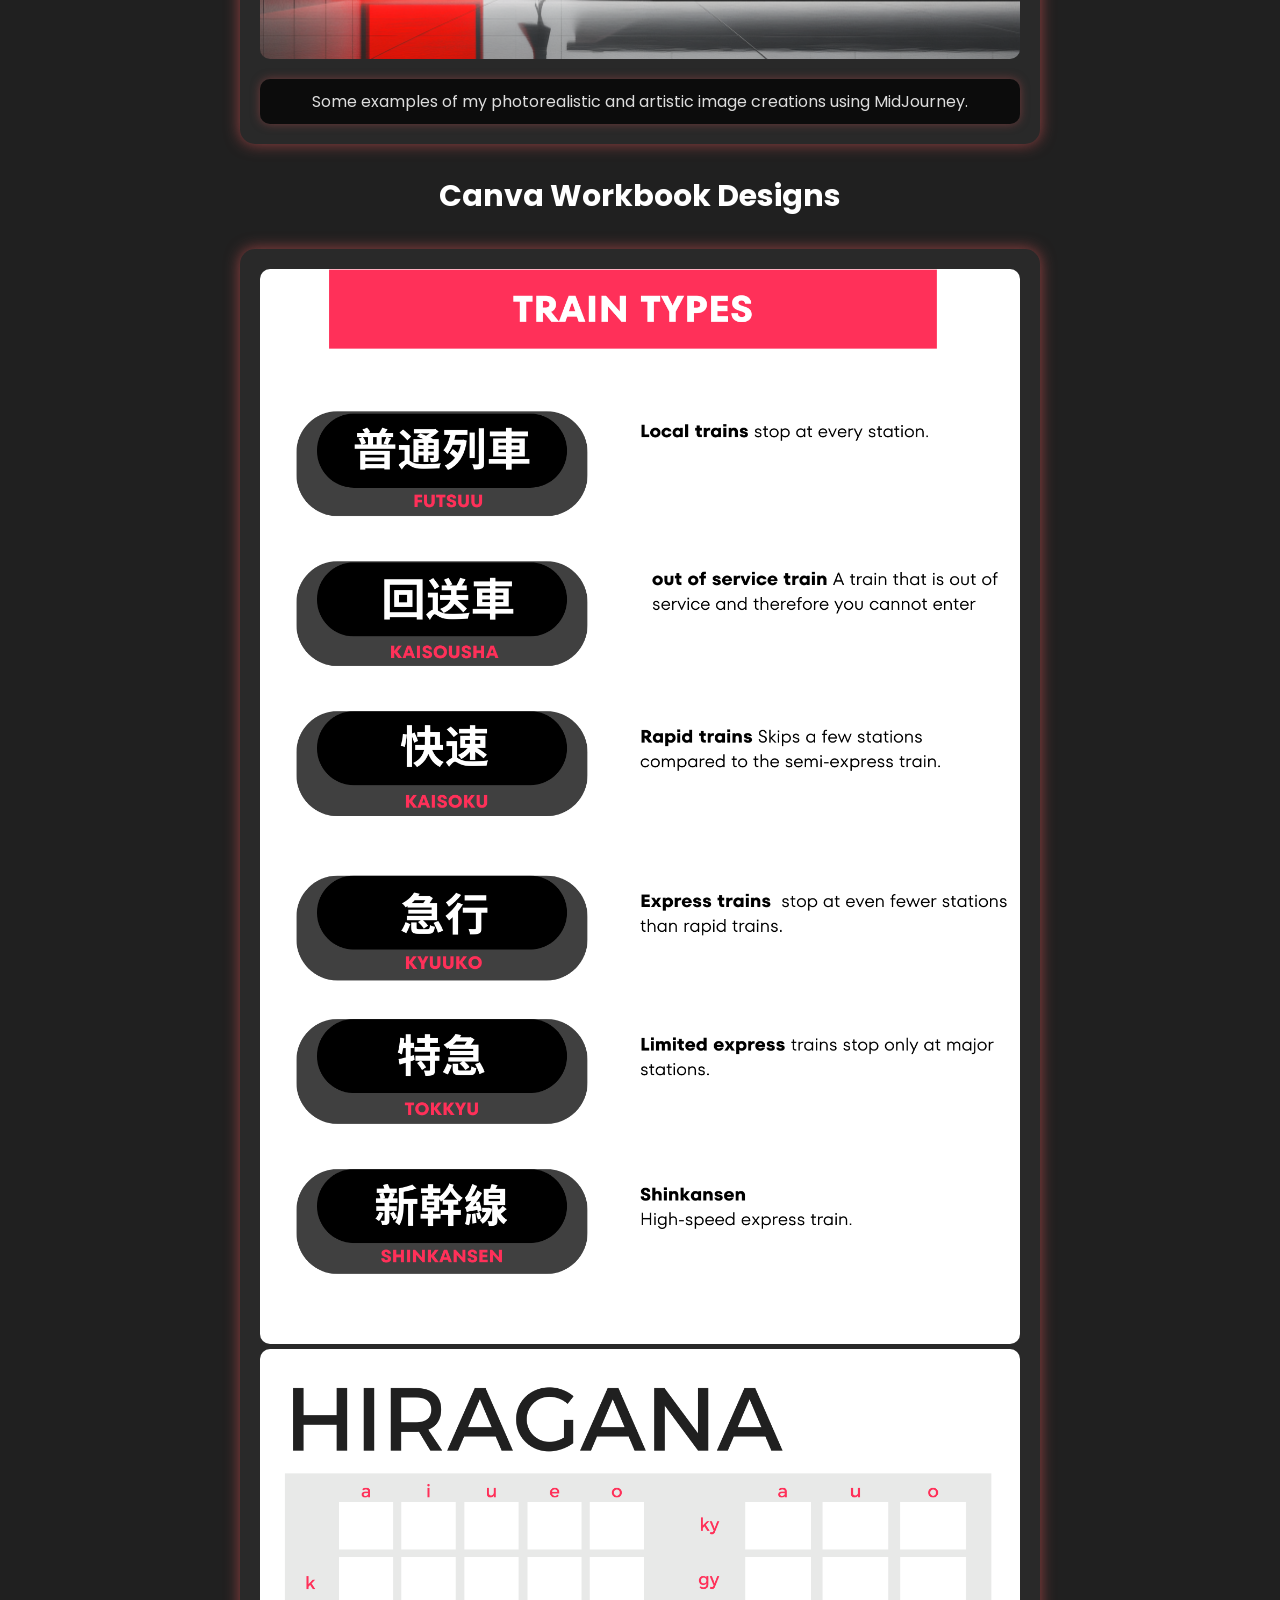
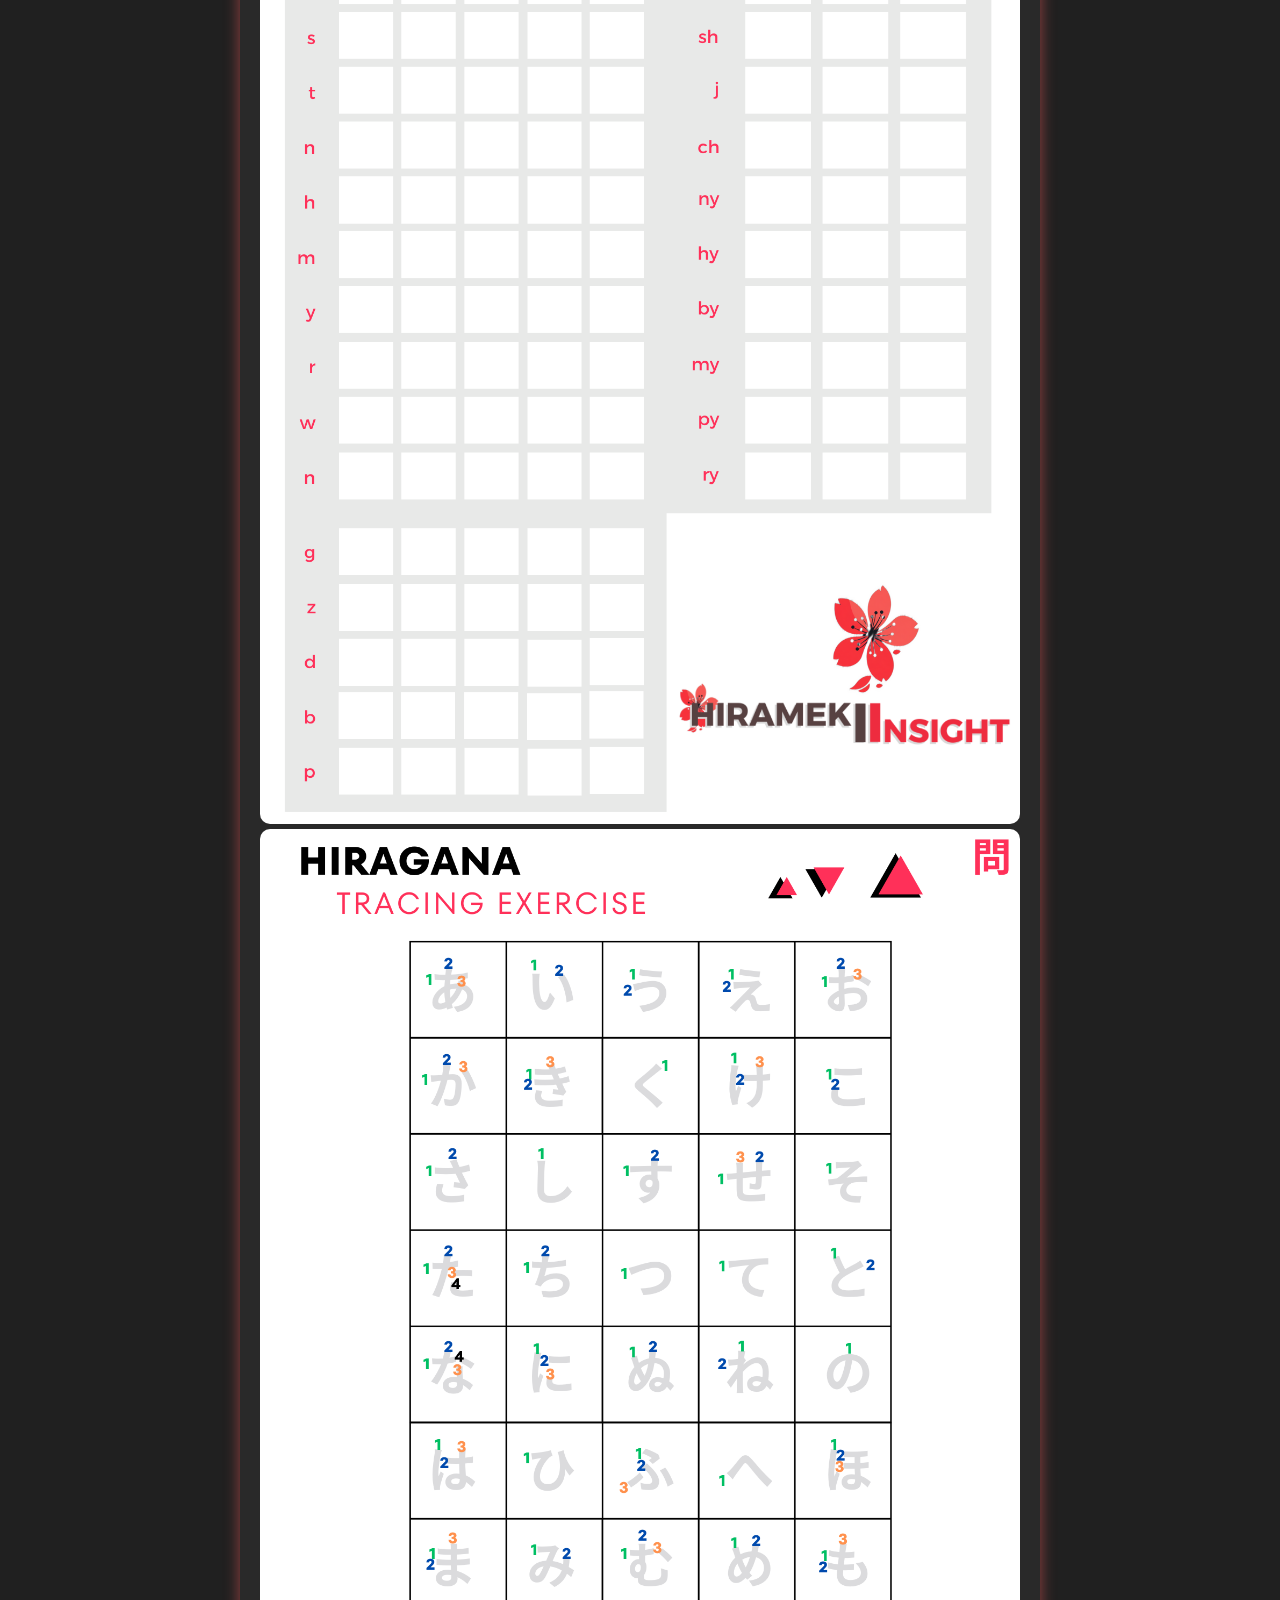
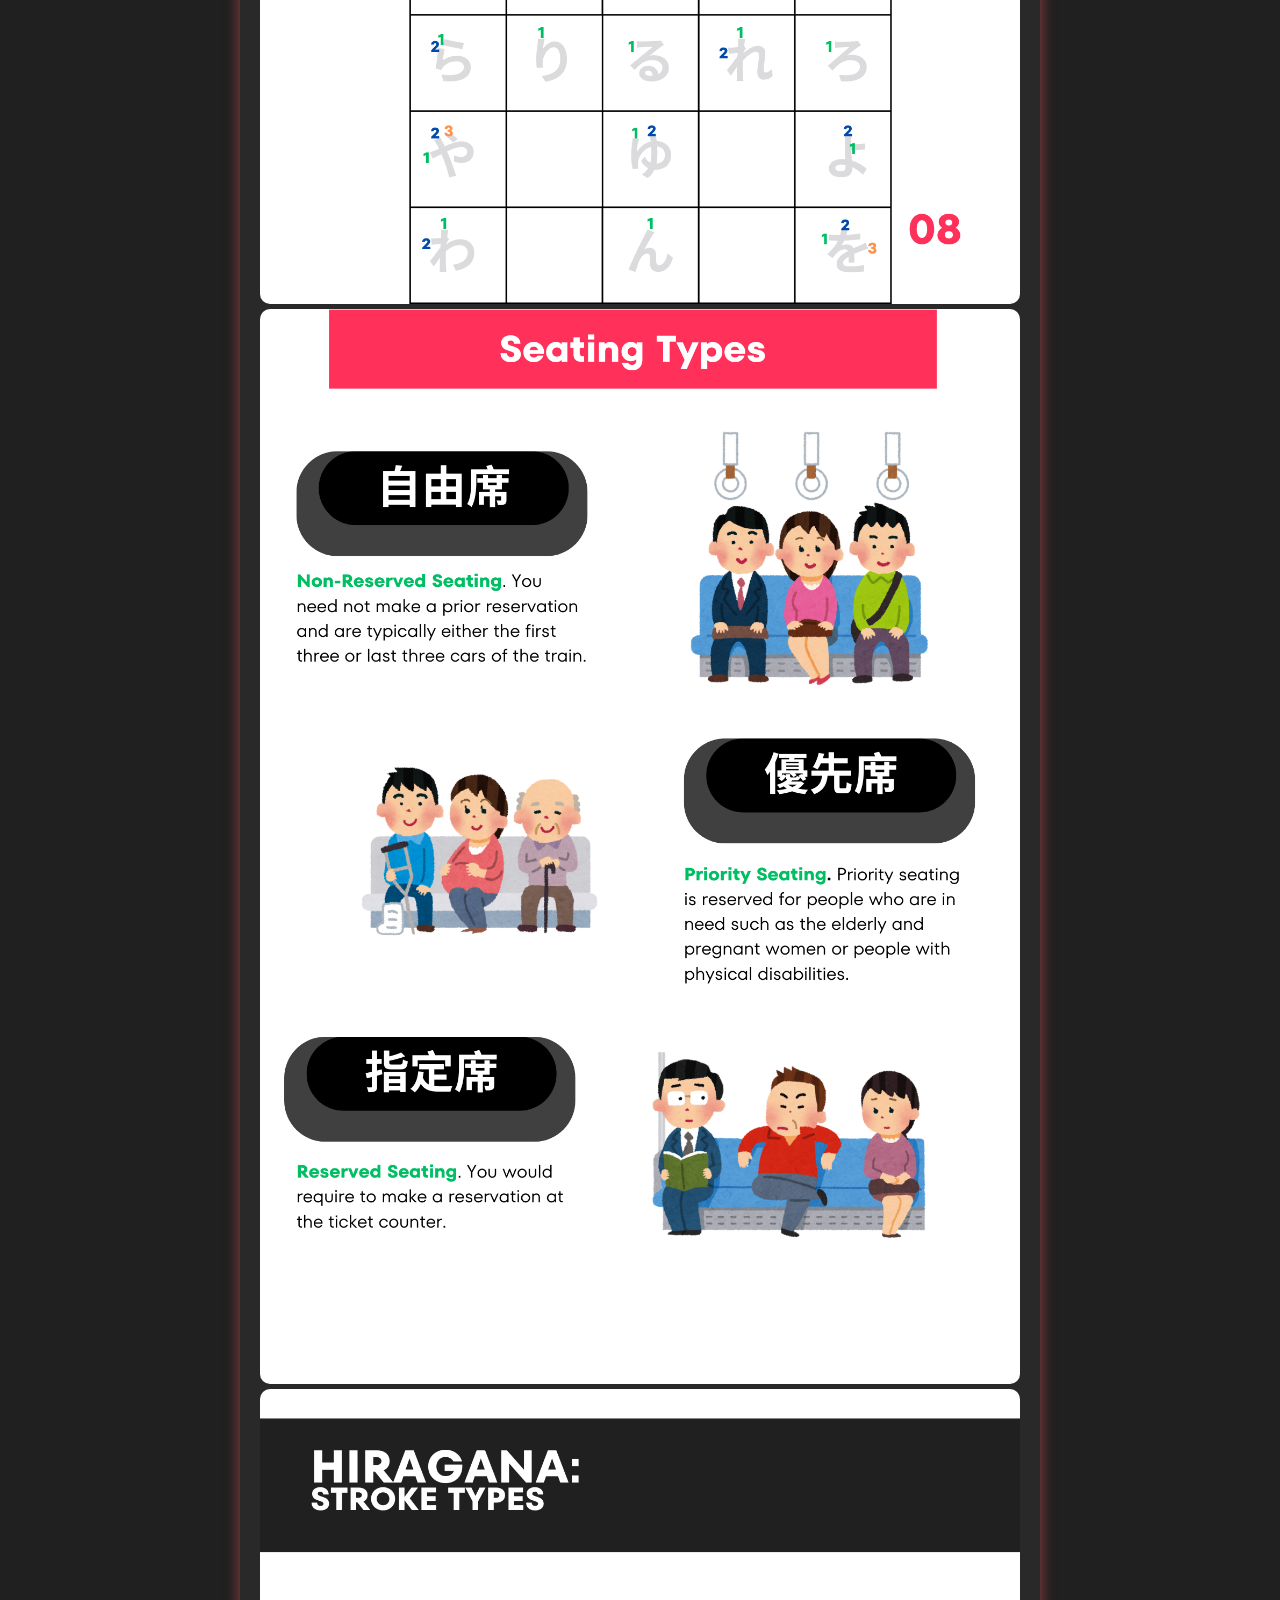
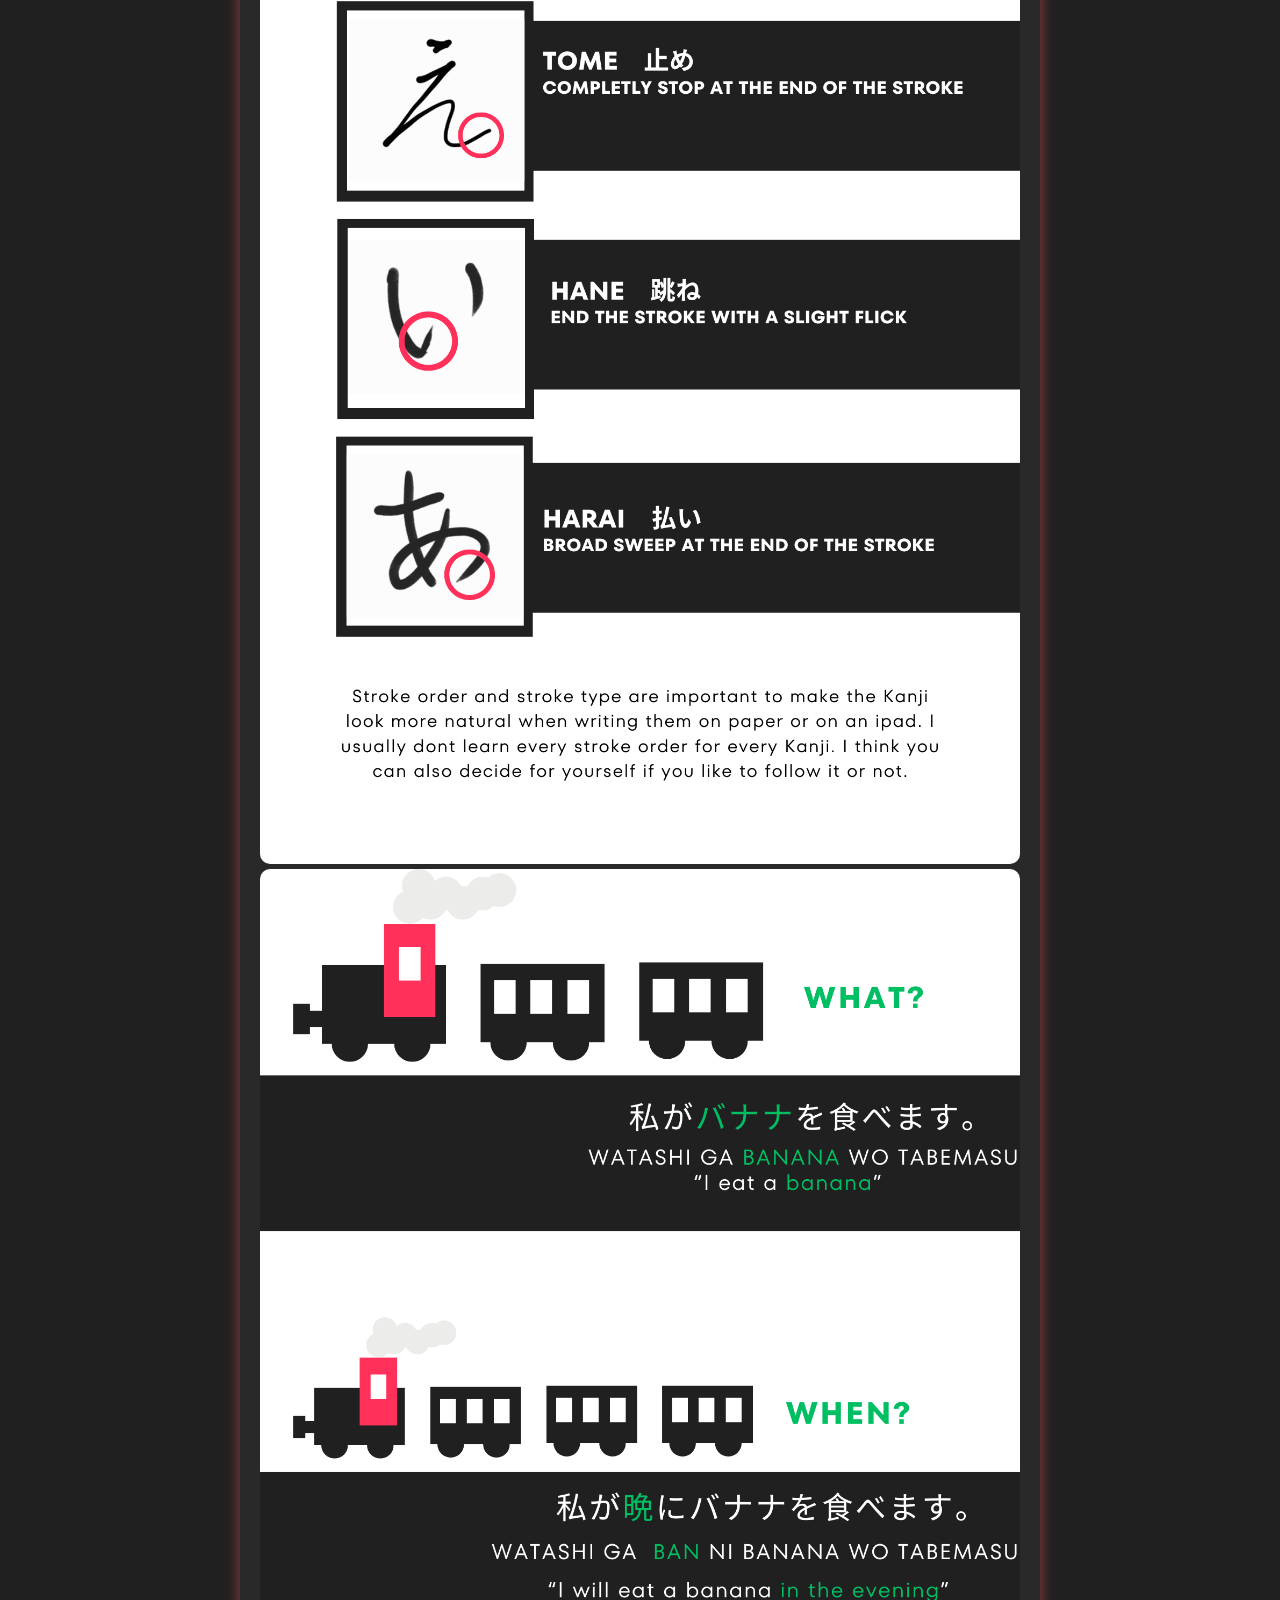
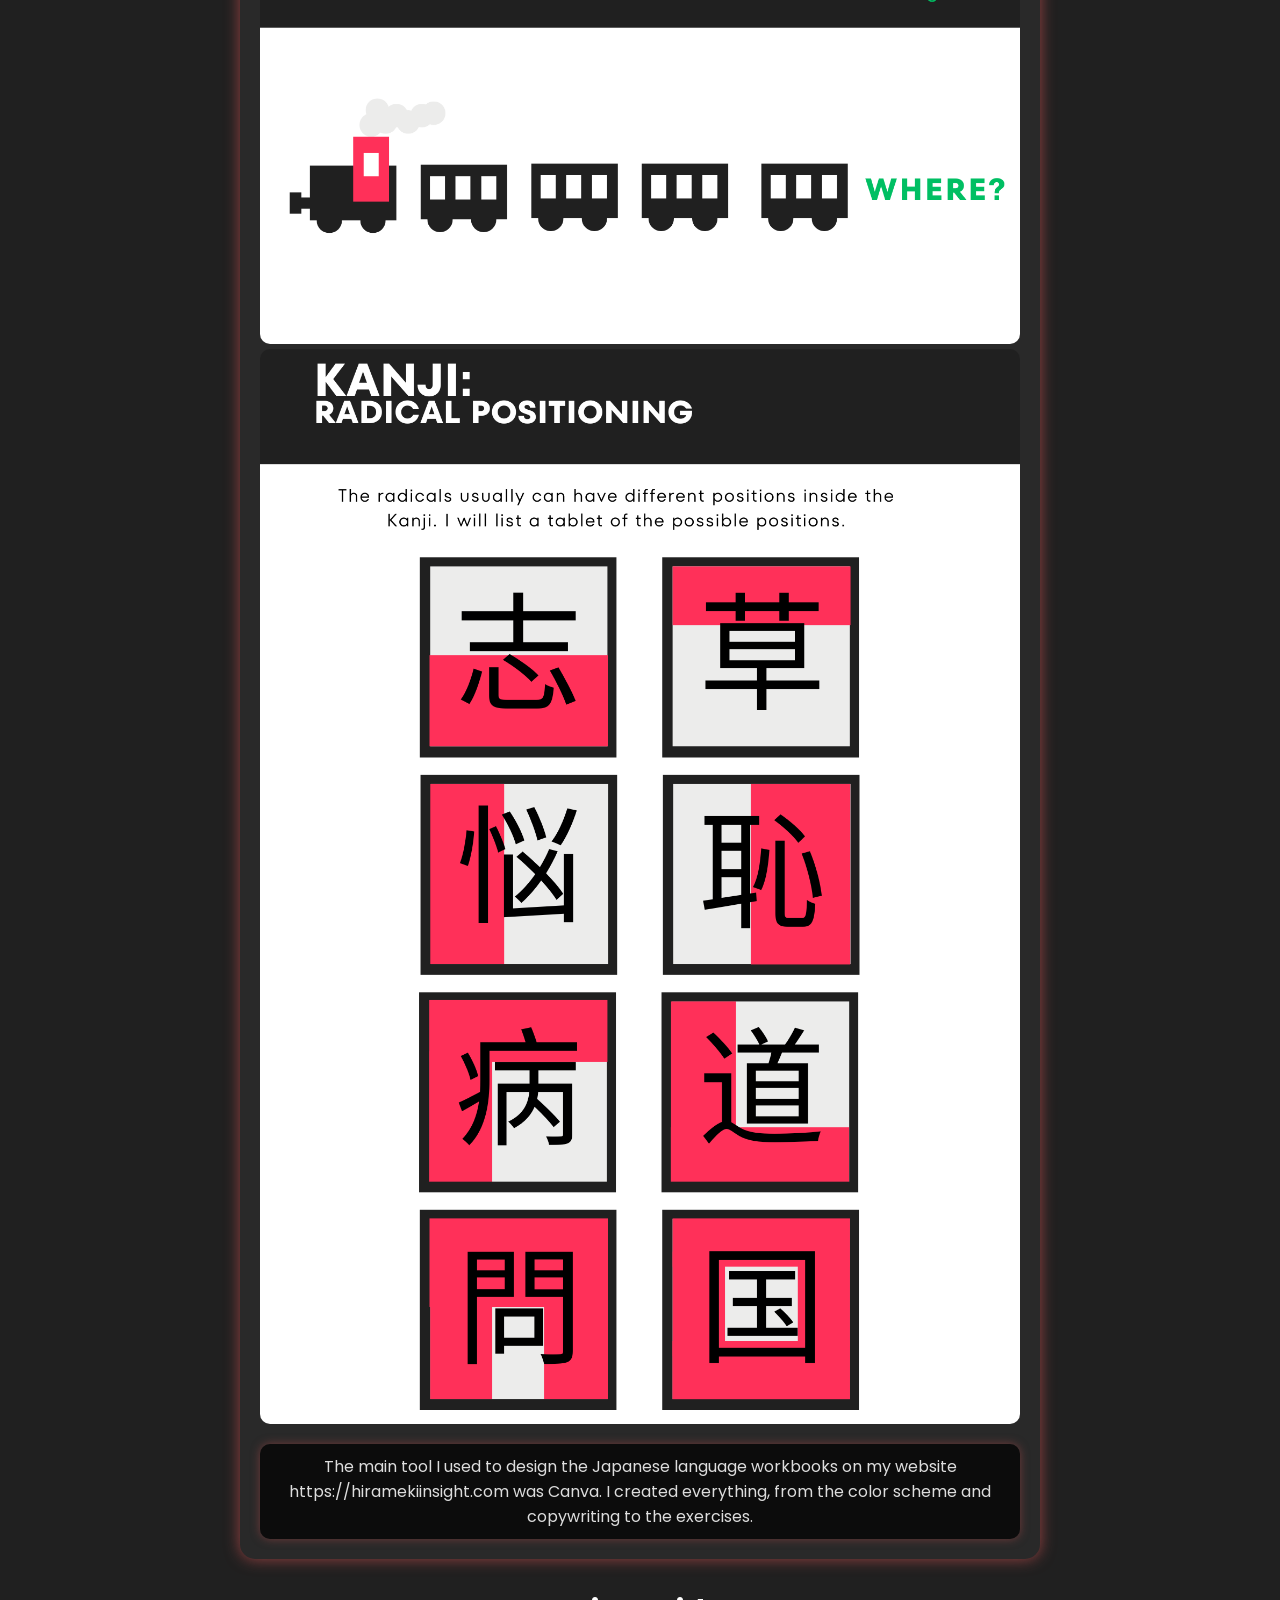
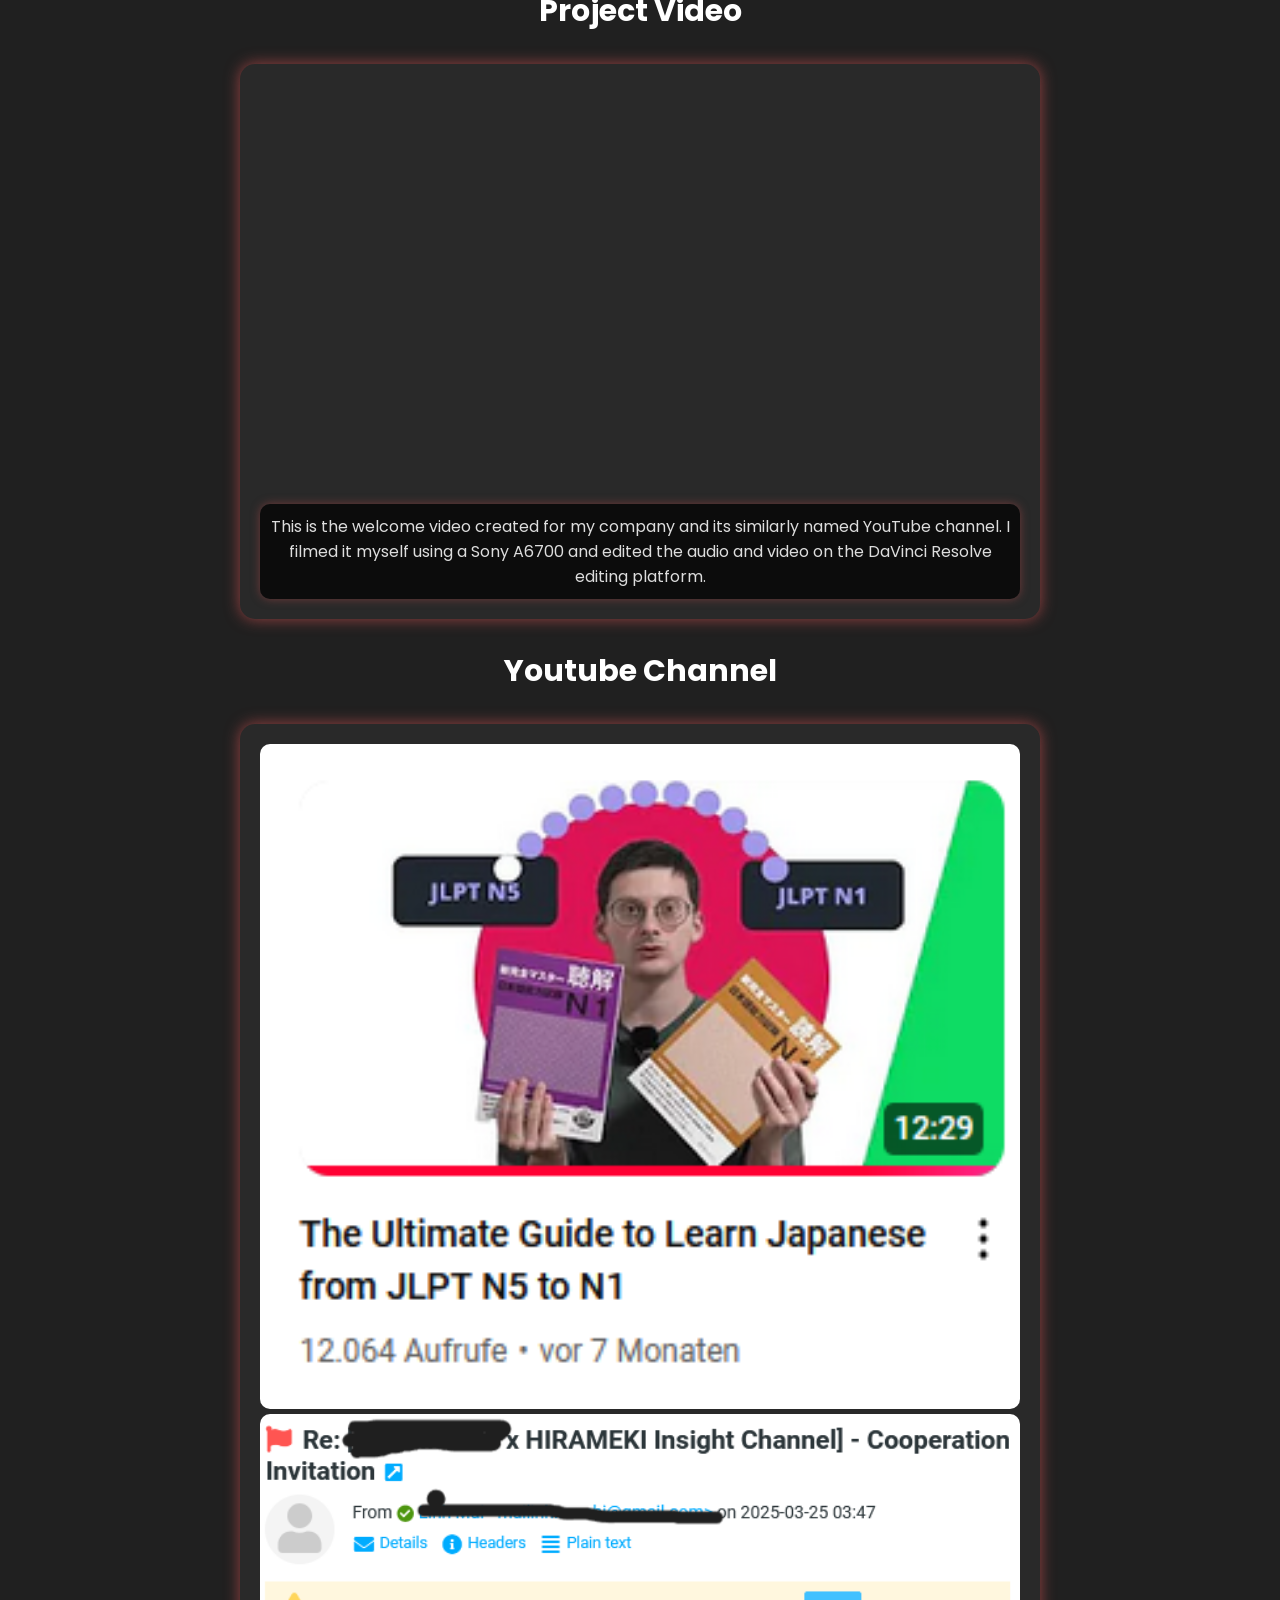
==== commit 0d4207cd: "Add files via upload" ====
--- a/Example Work.html
+++ b/Example Work.html
@@ -49,11 +49,16 @@
     <h1 class="work-title">AI Picture Creation</h1>
     <div class="work-container">
         <div class="work-box">
+            <img src="ai0.png" alt="Project 3" width="100%">
             <img src="ai1.png" alt="Project 3" width="100%">
             <img src="ai2.png" alt="Project 3" width="100%">
             <img src="ai3.png" alt="Project 3" width="100%">
             <img src="ai4.png" alt="Project 3" width="100%">
-            <p class="work-description">Some examples of my photorealistic image creations using MidJourney.</p>
+            <img src="ai5.png" alt="Project 3" width="100%">
+            <img src="ai6.png" alt="Project 3" width="100%">
+            <img src="ai7.png" alt="Project 3" width="100%">
+            <img src="ai8.png" alt="Project 3" width="100%">
+            <p class="work-description">Some examples of my photorealistic and artistic image creations using MidJourney.</p>
         </div>
     </div>
 
@@ -87,7 +92,8 @@
     <div class="work-container">
         <div class="work-box">
             <img src="yt1.png" alt="Project 3" width="100%">
-            <p class="work-description">"I use social media platforms such as TikTok, Instagram, and Facebook, 	with my main focus on YouTube. My most-watched video has 12,000 views, and my latest videos average around 	300 views. It may not sound like much, but according to a recent study (source), the median number of 	views on YouTube is 35. This puts me well above the 50% mark for well-performing social media channels and 	demonstrates the expertise I have gained in just six months of self-study.  </p>
+            <img src="Cooperation1.png" alt="Project 3" width="100%">
+            <p class="work-description">"I focus on YouTube while also using TikTok, Instagram, and Facebook. My top video has 12,000 views, and my recent ones average 300—well above the YouTube median of 35 views. This puts me well above the 50% mark for well-performing social media channels. In just six months of self-study, I’ve gained expertise, secured a collaboration with a macro influencer (100K+), and honed my editing skills in Davinci Resolve, showcased on my channel. </p>
         </div>
     </div>
 
@@ -140,7 +146,8 @@
             <img src="copywriting1.png" alt="Project 3" width="100%">
             <img src="copywriting2.png" alt="Project 3" width="100%">
             <img src="copywriting3.png" alt="Project 3" width="100%">
-            <p class="work-description">Of course, an important part of reaching customers is writing appealing 	content for the target audience. I wrote the content inside the workbooks, as well as the SEO-optimized 	copy for website texts and product descriptions.</p>
+ 	    <img src="Shopify SEO.png" alt="Project 3" width="100%">
+            <p class="work-description">Of course, an important part of reaching customers is writing appealing 	content for the target audience. I wrote the content inside the workbooks, as well as the SEO-optimized 	copy for website texts and product descriptions. It enhanced my reach on Shopify by 60% over the first few days after edit.</p>
         </div>
     </div>
 
